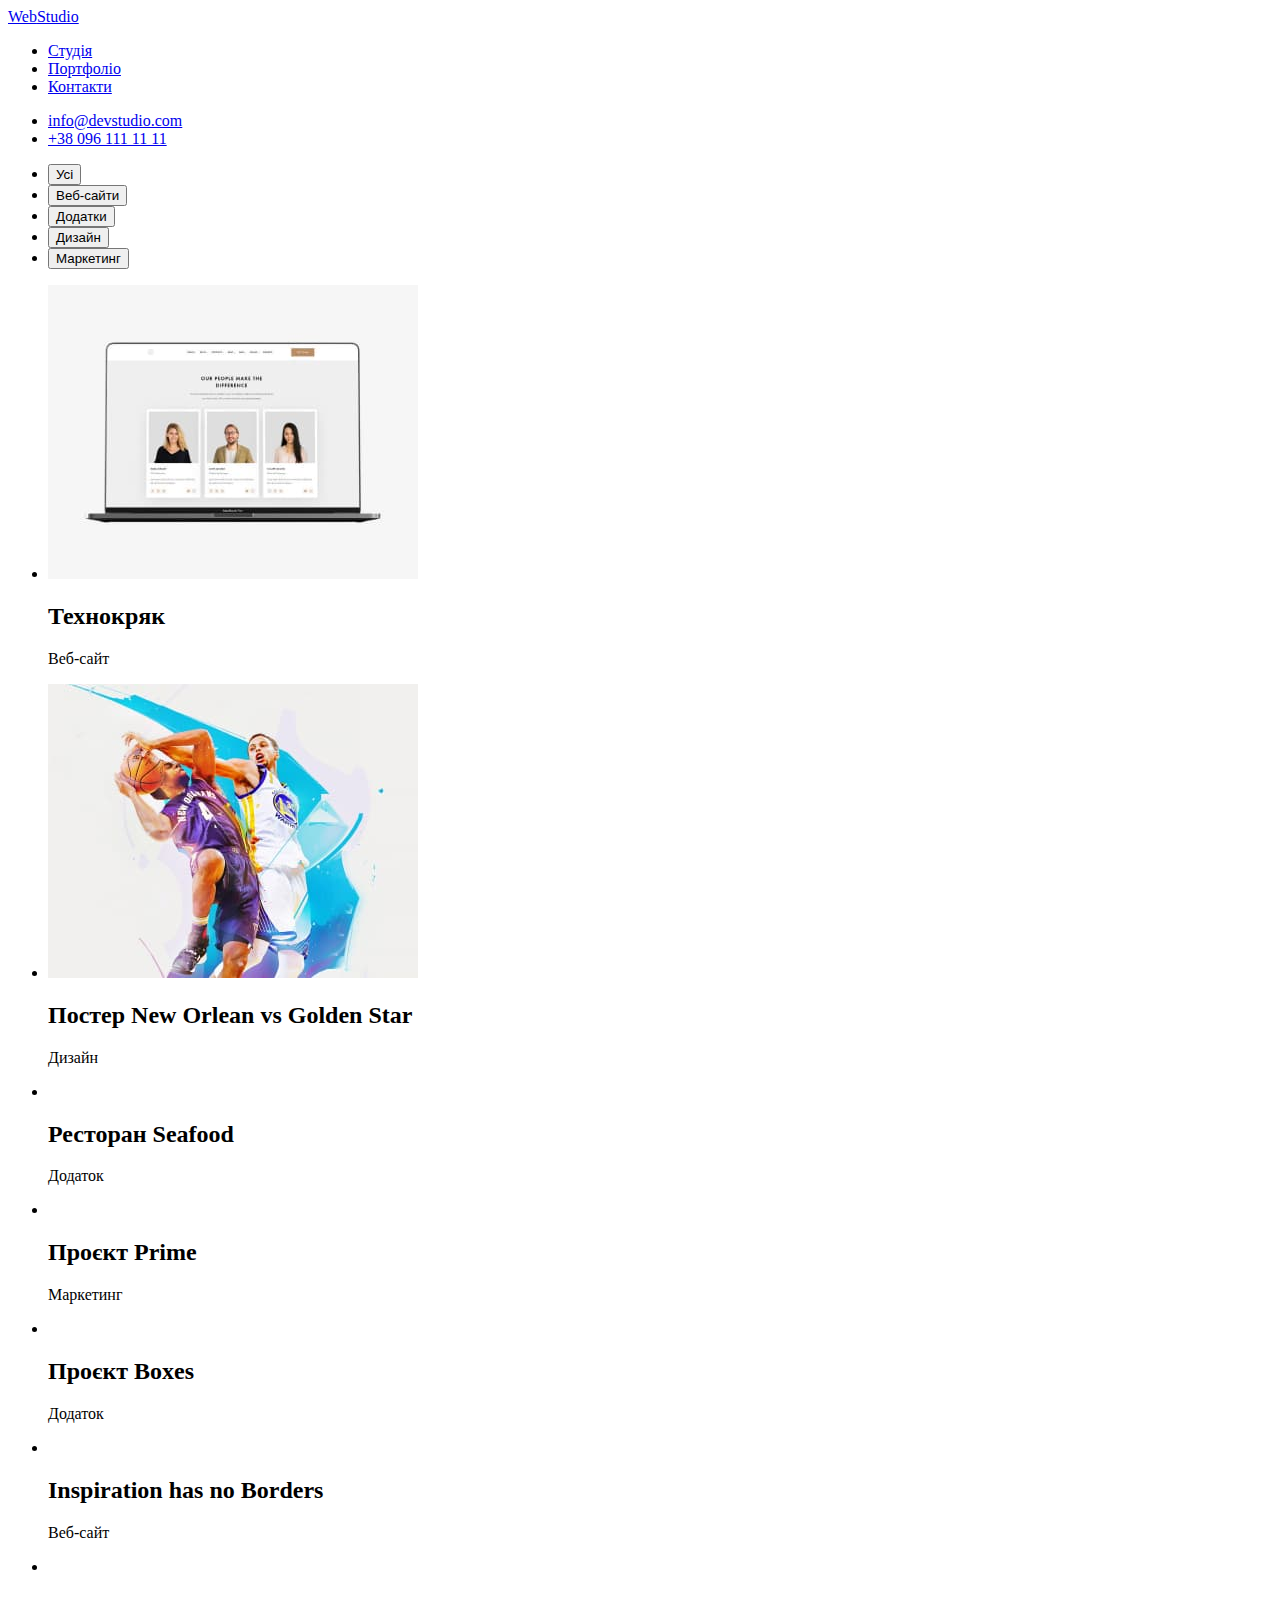
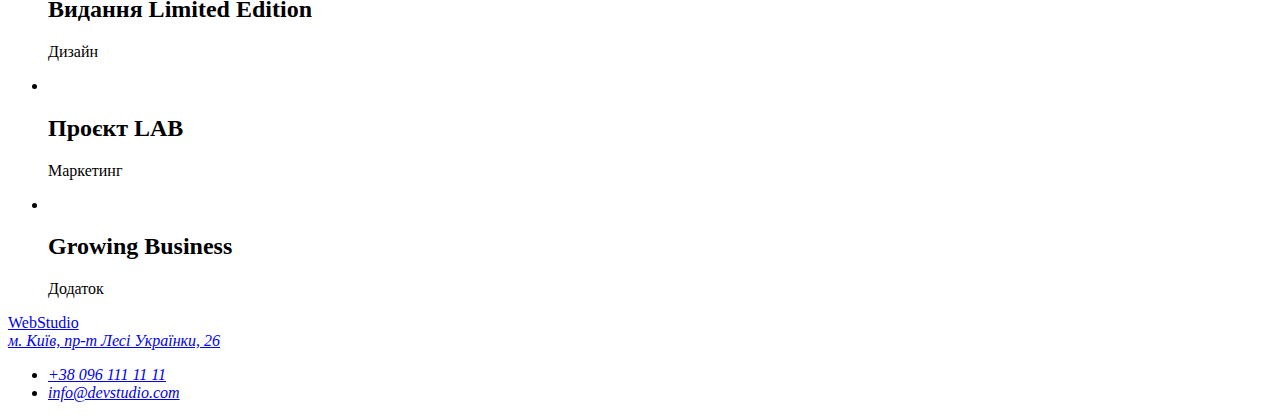
==== portfolio.html @ f055b4b4 "add existing rep" ====
<!DOCTYPE html>
<html lang="en">
<head>
    <meta charset="UTF-8">
    <meta name="viewport" content="width=device-width, initial-scale=1.0">
    <title>Document</title>
    <link rel="preconnect" href="https://fonts.googleapis.com">
<link rel="preconnect" href="https://fonts.gstatic.com" crossorigin>
<link href="https://fonts.googleapis.com/css2?family=Raleway:ital,wght@0,100..900;1,100..900&family=Roboto:ital,wght@0,100;0,300;0,400;0,500;0,700;0,900;1,100;1,300;1,400;1,500;1,700;1,900&display=swap" rel="stylesheet">
    <link rel="stylesheet" href="./css/style.css">
</head>
<body>
    <header class="header">
        <a href="./index.html" class="header-logo"
          ><span class="color-web">Web</span>Studio</a
        >
        <nav class="header-nav">
          <ul class="nav-list">
            <li class="nav-item">
              <a class="nav-link" href="./index.html">Студія</a>
            </li>
            <li class="nav-item">
              <a class="nav-link" href="./portfolio.html">Портфоліо</a>
            </li>
            <li class="nav-item"><a class="nav-link" href="#">Контакти</a></li>
          </ul>
        </nav>
        <ul class="header-list">
          <li class="header-item">
            <a class="header-link" href="mailto:info@devstudio.com"
              >info@devstudio.com</a
            >
          </li>
          <li class="header-item">
            <a class="header-link" href="tel:+380961111111">+38 096 111 11 11</a>
          </li>
        </ul>
      </header>


      <main>
         <section class="card">
            <ul class="btn-list">
                <li class="btn-item"><button class="btn-btn" type="button">Усі</button></li>
                <li class="btn-item"><button class="btn-btn" type="button">Веб-сайти</button></li>
                <li class="btn-item"><button class="btn-btn" type="button">Додатки</button></li>
                <li class="btn-item"><button class="btn-btn" type="button">Дизайн</button></li>
                <li class="btn-item"><button class="btn-btn" type="button">Маркетинг</button></li>
            </ul>

            <ul class="card-list">
                <li class="card-item">
                    <img class="card-img" src="./img/tehnokryak.jpg" alt="tehnokryak">
                    <h2 class="card-title">Технокряк</h2>
                    <p class="card-text">Веб-сайт</p>
                </li>
                <li class="card-item">
                    <img class="card-img" src="./img/neworlean.jpg" alt="neworlean">
                    <h2 class="card-title">Постер New Orlean vs Golden Star</h2>
                    <p class="card-text">Дизайн</p>
                </li>
                <li class="card-item">
                    <img class="card-img" src="" alt="">
                    <h2 class="card-title">Ресторан Seafood</h2>
                    <p class="card-text">Додаток</p>
                </li>
                <li class="card-item">
                    <img class="card-img" src="" alt="">
                    <h2 class="card-title">Проєкт Prime</h2>
                    <p class="card-text">Маркетинг</p>
                </li>
                <li class="card-item">
                    <img class="card-img" src="" alt="">
                    <h2 class="card-title">Проєкт Boxes</h2>
                    <p class="card-text">Додаток</p>
                </li>
                <li class="card-item">
                    <img class="card-img" src="" alt="">
                    <h2 class="card-title">Inspiration has no Borders</h2>
                    <p class="card-text">Веб-сайт</p>
                </li>
                <li class="card-item">
                    <img  class="card-img"src="" alt="">
                    <h2 class="card-title">Видання Limited Edition</h2>
                    <p class="card-text">Дизайн</p>
                </li>
                <li class="card-item">
                    <img class="card-img" src="" alt="">
                    <h2 class="card-title">Проєкт LAB</h2>
                    <p class="card-text">Маркетинг</p>
                </li>
                <li class="card-item">
                    <img class="card-img" src="" alt="">
                    <h2 class="card-title">Growing Business</h2>
                    <p class="card-text">Додаток</p>
                </li>
            </ul>
         </section>
      </main>

      <footer class="footer">
        <a href="./index.html" class="footer-logo"
          ><span class="footer-logo">Web</span>Studio</a
        >
        <address class="address">
          <a
            href="https://www.google.com/maps/place/%D0%B1%D1%83%D0%BB%D1%8C%D0%B2%D0%B0%D1%80+%D0%9B%D0%B5%D1%81%D1%96+%D0%A3%D0%BA%D1%80%D0%B0%D1%97%D0%BD%D0%BA%D0%B8,+26,+%D0%9A%D0%B8%D1%97%D0%B2,+02000/@50.4265807,30.5383858,17z/data=!3m1!4b1!4m6!3m5!1s0x40d4cf0e033ecbe9:0x57a4dffefec77da0!8m2!3d50.4265807!4d30.5383858!16s%2Fg%2F1tctq5jv?entry=ttu"
            class="adress-link">м. Київ, пр-т Лесі Українки, 26
          </a>
          <ul class="footer-list">
            <li class="footer-item"><a class="footer-link" href="tel:+380961111111">+38 096 111 11 11</a></li>
            <li class="footer-item">
              <a class="footer-link" href="mailto:info@devstudio.com">info@devstudio.com</a>
            </li>
          </ul>
        </address>
      </footer>
</body>
</html>
---- css/style.css ----
:root {
    --header-logo: #2196F3;
    --accent-color: #212121;
    --logo-color: #000;
    --aditional-color: #757575;
    --footer-background: #2F303A;
    --footer-number: rgba(255, 255, 255, 0.60);
    --main-background: #FFF;
    --team-background: #F5F4FA;
    --title-color: #212121;
    }
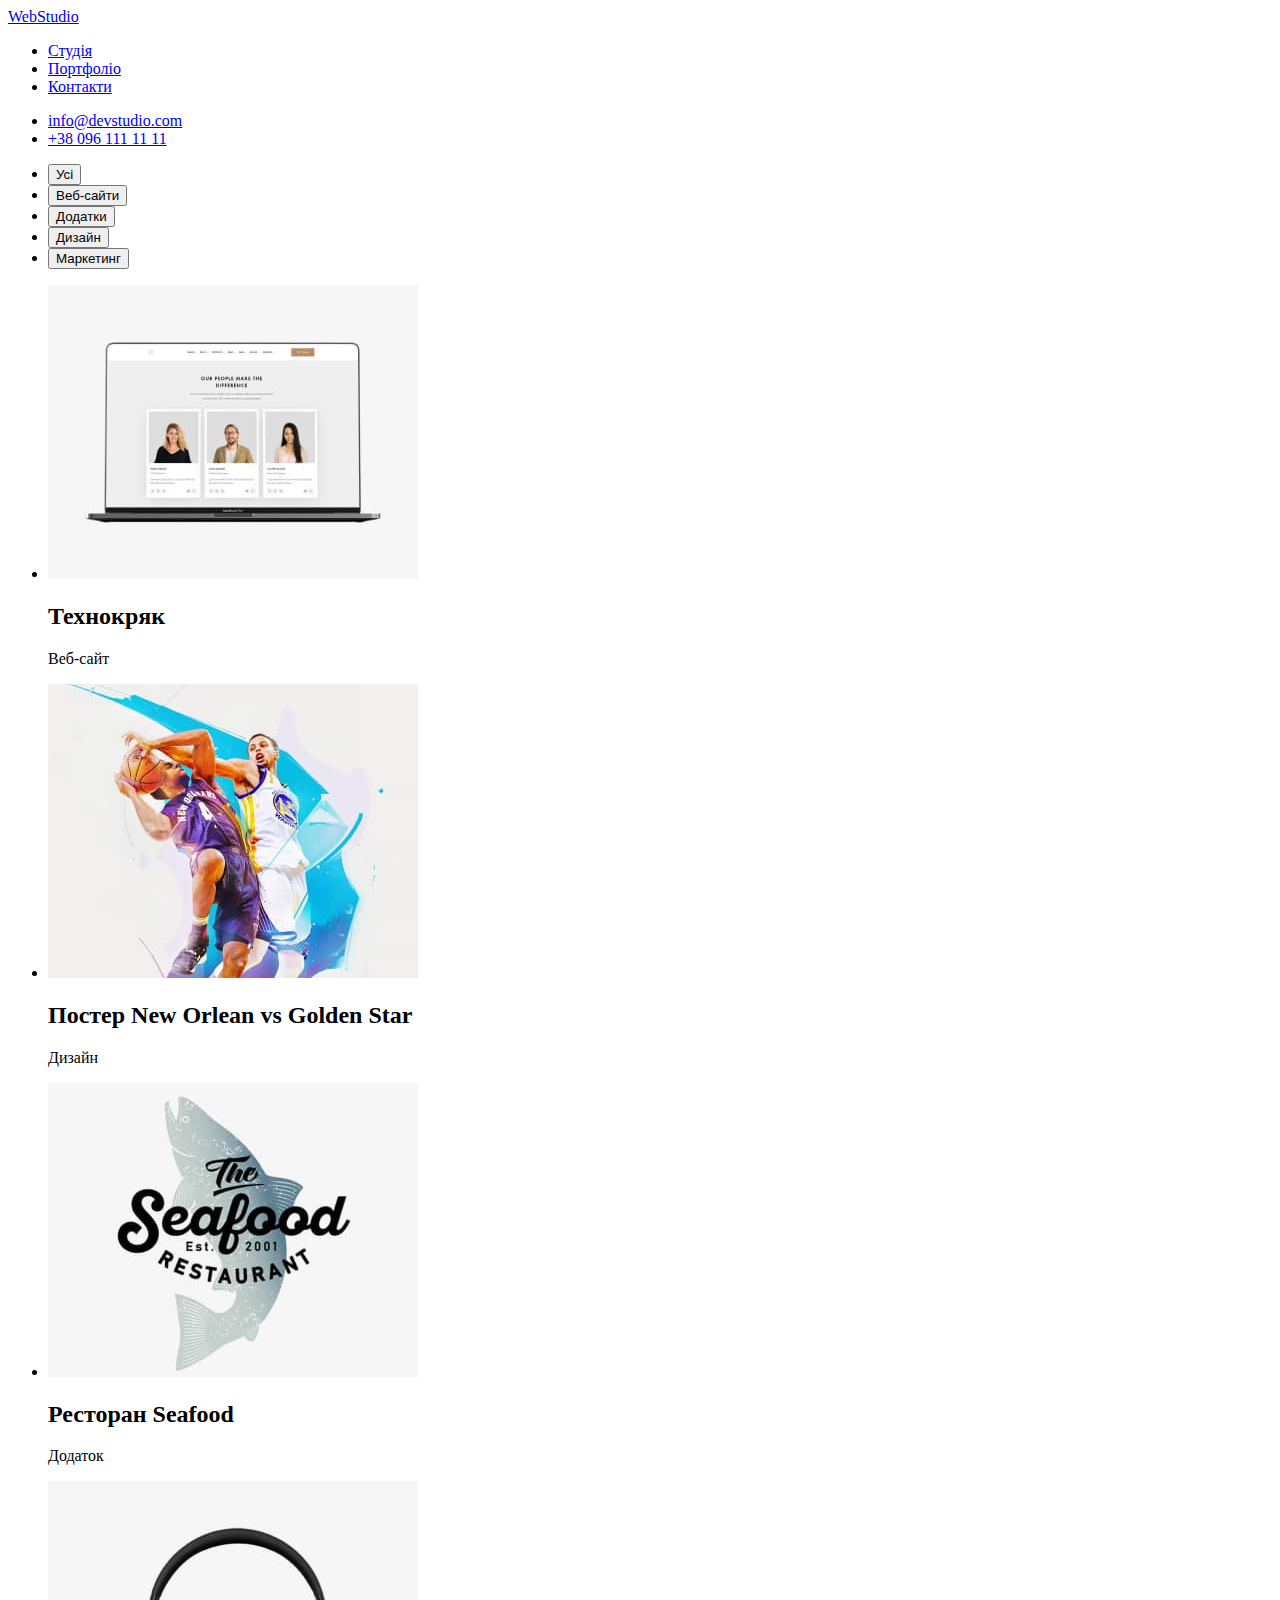
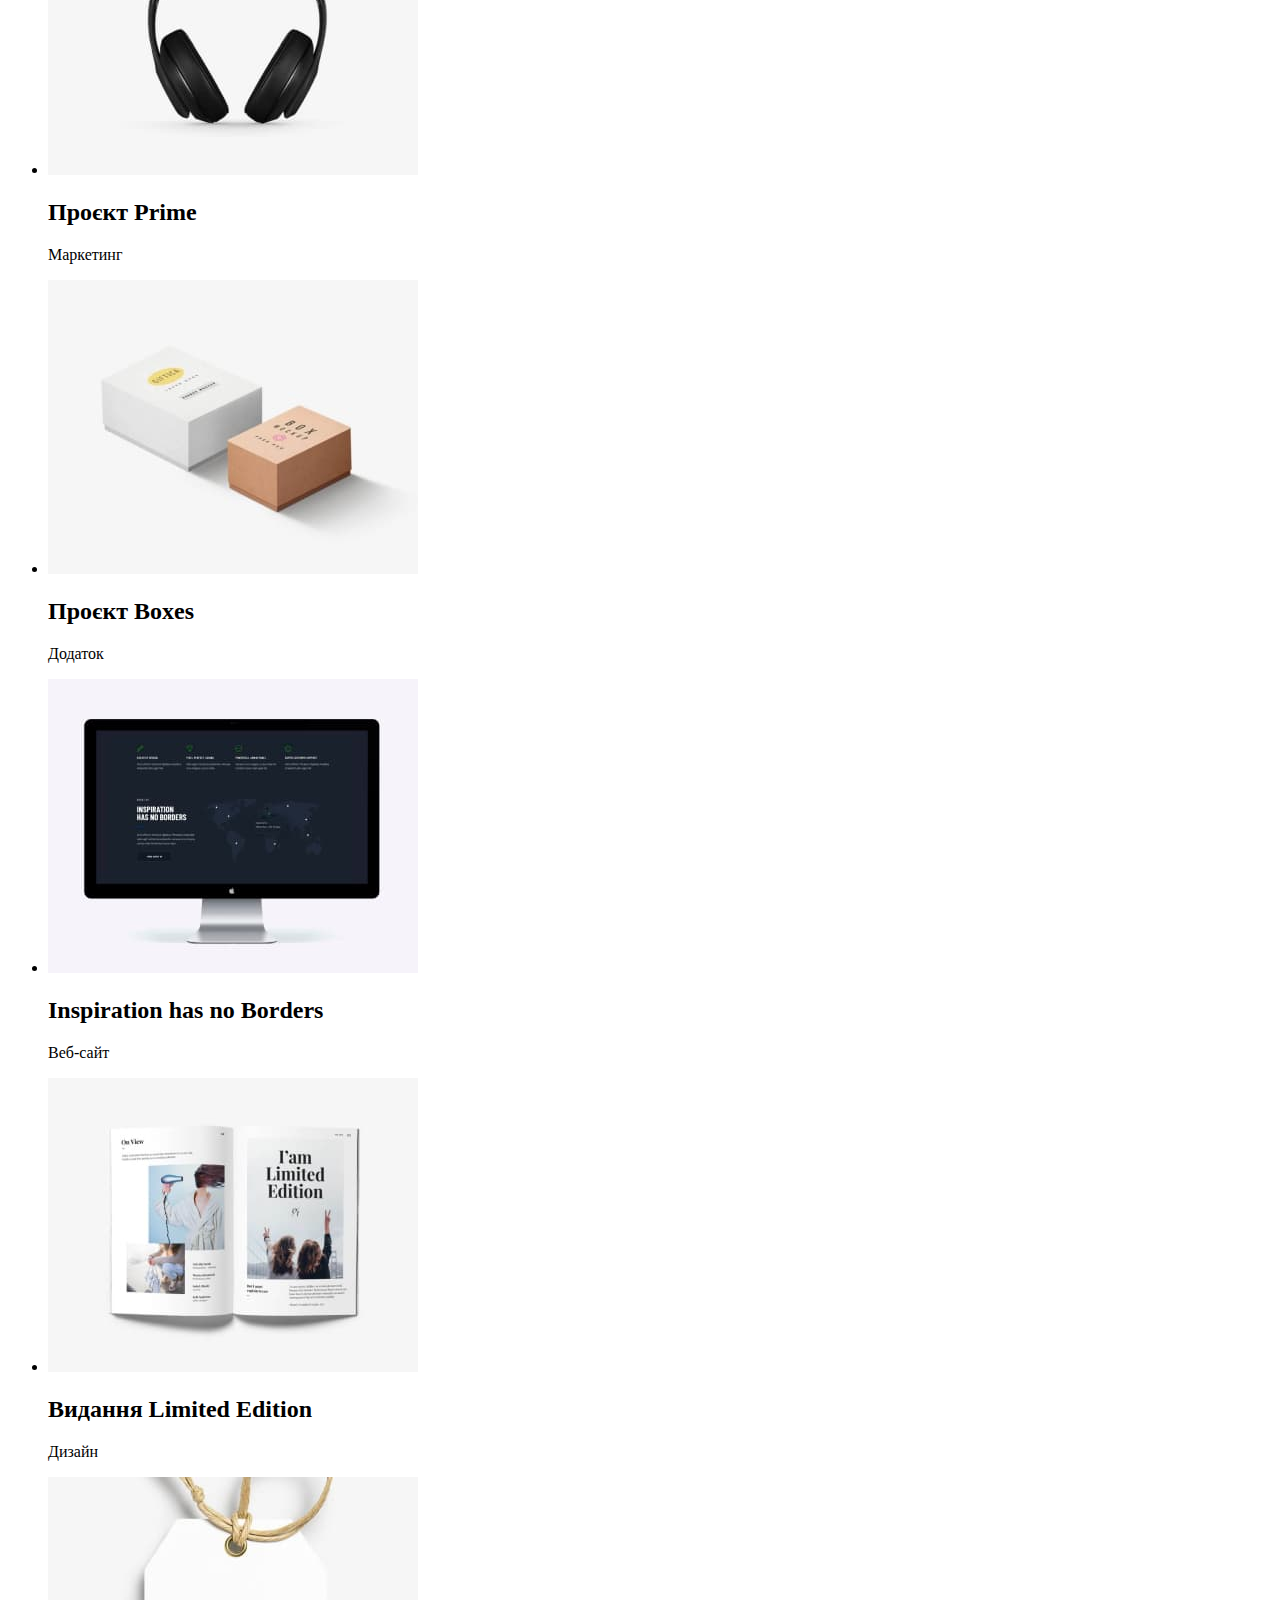
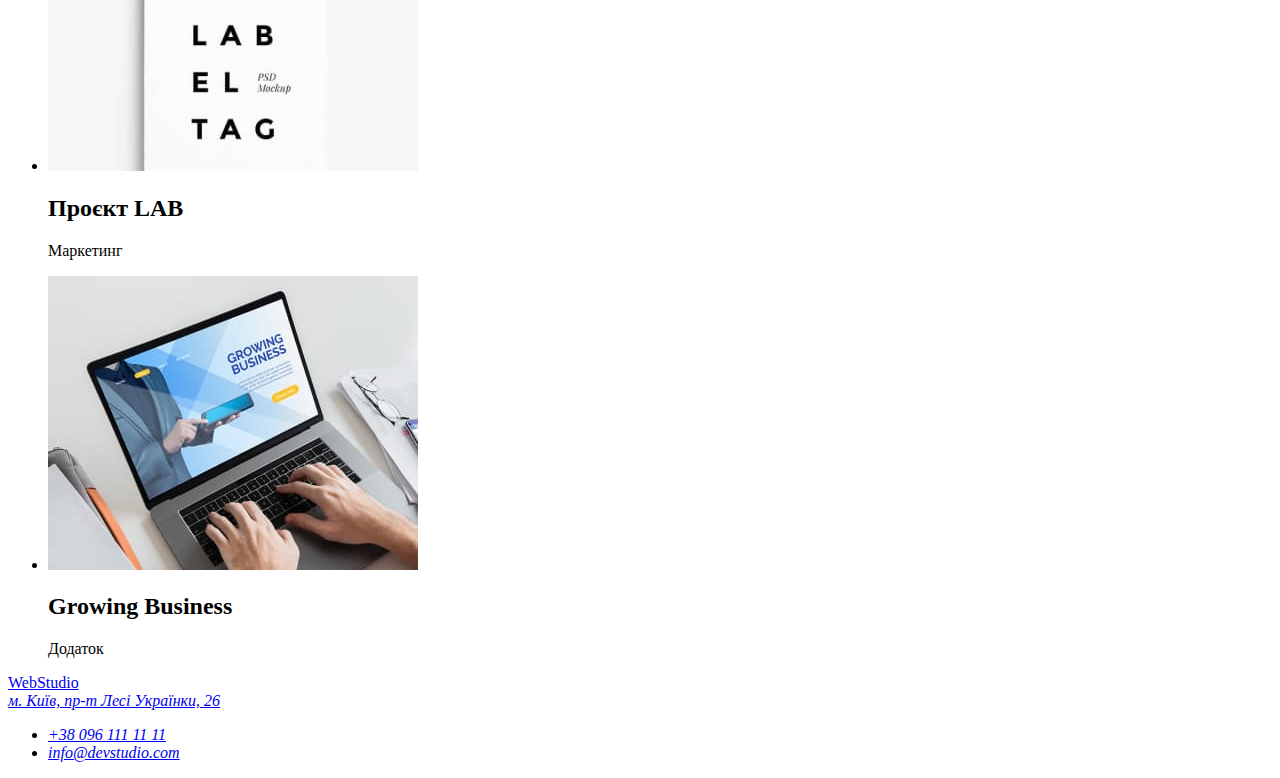
==== commit 592320bc: "add existing rep" ====
--- a/portfolio.html
+++ b/portfolio.html
@@ -60,37 +60,37 @@
                     <p class="card-text">Дизайн</p>
                 </li>
                 <li class="card-item">
-                    <img class="card-img" src="" alt="">
+                    <img class="card-img" src="./img/seafood.jpg" alt="">
                     <h2 class="card-title">Ресторан Seafood</h2>
                     <p class="card-text">Додаток</p>
                 </li>
                 <li class="card-item">
-                    <img class="card-img" src="" alt="">
+                    <img class="card-img" src="./img/prime.jpg" alt="">
                     <h2 class="card-title">Проєкт Prime</h2>
                     <p class="card-text">Маркетинг</p>
                 </li>
                 <li class="card-item">
-                    <img class="card-img" src="" alt="">
+                    <img class="card-img" src="./img/Boxes.jpg" alt="">
                     <h2 class="card-title">Проєкт Boxes</h2>
                     <p class="card-text">Додаток</p>
                 </li>
                 <li class="card-item">
-                    <img class="card-img" src="" alt="">
+                    <img class="card-img" src="./img/inspiration.jpg" alt="">
                     <h2 class="card-title">Inspiration has no Borders</h2>
                     <p class="card-text">Веб-сайт</p>
                 </li>
                 <li class="card-item">
-                    <img  class="card-img"src="" alt="">
+                    <img  class="card-img" src="./img/limitededition.jpg" alt="">
                     <h2 class="card-title">Видання Limited Edition</h2>
                     <p class="card-text">Дизайн</p>
                 </li>
                 <li class="card-item">
-                    <img class="card-img" src="" alt="">
+                    <img class="card-img" src="./img/lab.jpg" alt="">
                     <h2 class="card-title">Проєкт LAB</h2>
                     <p class="card-text">Маркетинг</p>
                 </li>
                 <li class="card-item">
-                    <img class="card-img" src="" alt="">
+                    <img class="card-img" src="./img/bussines.jpg" alt="">
                     <h2 class="card-title">Growing Business</h2>
                     <p class="card-text">Додаток</p>
                 </li>
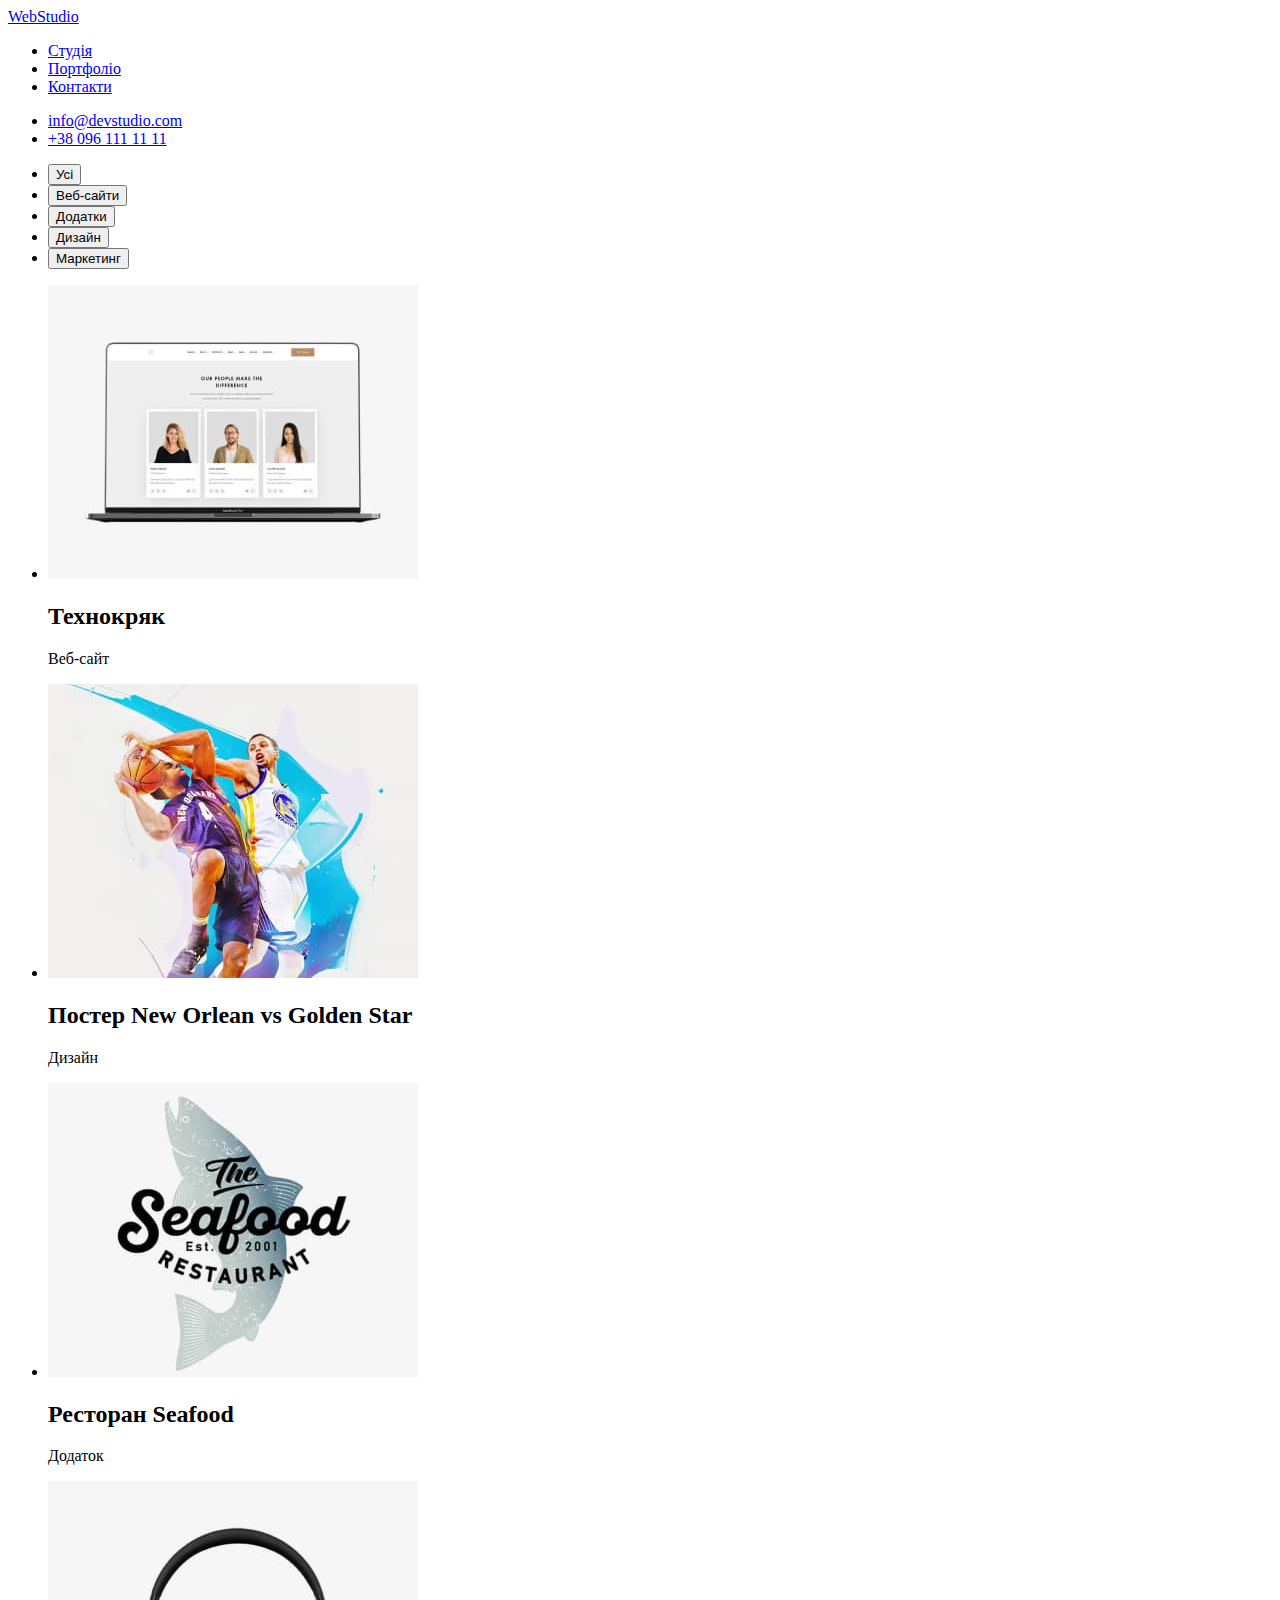
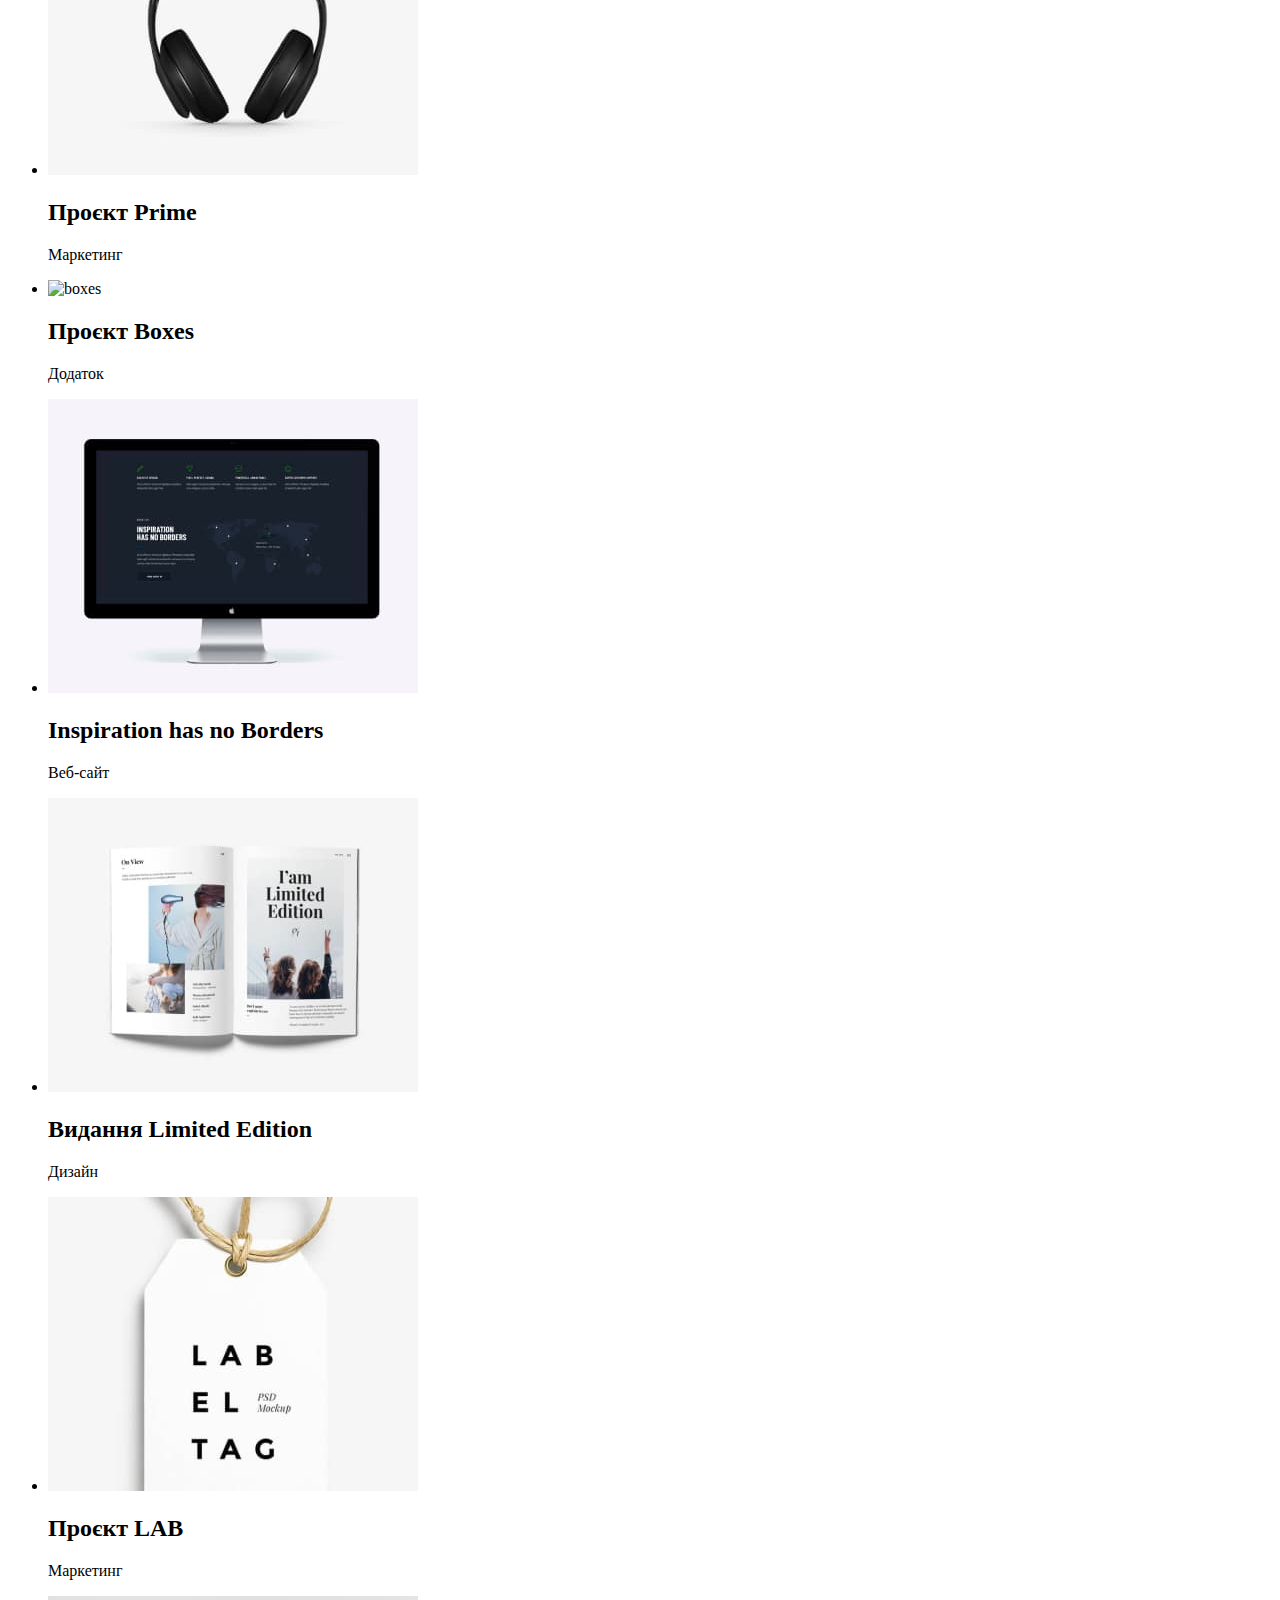
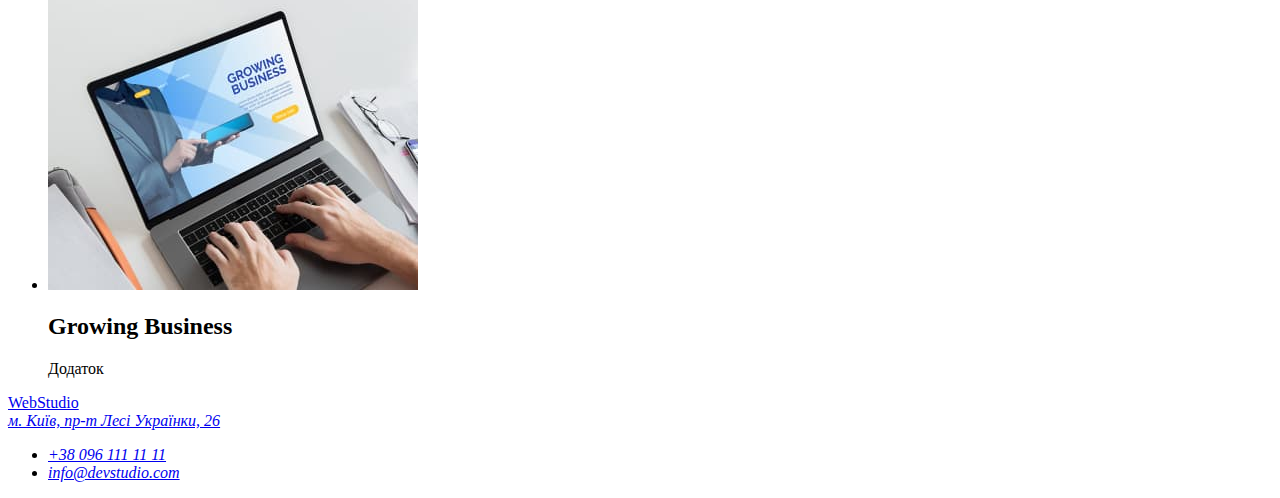
==== commit 805f48d4: "add existing repo" ====
--- a/portfolio.html
+++ b/portfolio.html
@@ -60,37 +60,37 @@
                     <p class="card-text">Дизайн</p>
                 </li>
                 <li class="card-item">
-                    <img class="card-img" src="./img/seafood.jpg" alt="">
+                    <img class="card-img" src="./img/seafood.jpg" alt="seafood">
                     <h2 class="card-title">Ресторан Seafood</h2>
                     <p class="card-text">Додаток</p>
                 </li>
                 <li class="card-item">
-                    <img class="card-img" src="./img/prime.jpg" alt="">
+                    <img class="card-img" src="./img/prime.jpg" alt="prime">
                     <h2 class="card-title">Проєкт Prime</h2>
                     <p class="card-text">Маркетинг</p>
                 </li>
                 <li class="card-item">
-                    <img class="card-img" src="./img/Boxes.jpg" alt="">
+                    <img class="card-img" src="./img/boxes.jpg" alt="boxes">
                     <h2 class="card-title">Проєкт Boxes</h2>
                     <p class="card-text">Додаток</p>
                 </li>
                 <li class="card-item">
-                    <img class="card-img" src="./img/inspiration.jpg" alt="">
+                    <img class="card-img" src="./img/inspiration.jpg" alt="inspiration">
                     <h2 class="card-title">Inspiration has no Borders</h2>
                     <p class="card-text">Веб-сайт</p>
                 </li>
                 <li class="card-item">
-                    <img  class="card-img" src="./img/limitededition.jpg" alt="">
+                    <img  class="card-img" src="./img/limitededition.jpg" alt="limitededition">
                     <h2 class="card-title">Видання Limited Edition</h2>
                     <p class="card-text">Дизайн</p>
                 </li>
                 <li class="card-item">
-                    <img class="card-img" src="./img/lab.jpg" alt="">
+                    <img class="card-img" src="./img/lab.jpg" alt="lab">
                     <h2 class="card-title">Проєкт LAB</h2>
                     <p class="card-text">Маркетинг</p>
                 </li>
                 <li class="card-item">
-                    <img class="card-img" src="./img/bussines.jpg" alt="">
+                    <img class="card-img" src="./img/bussines.jpg" alt="bussines">
                     <h2 class="card-title">Growing Business</h2>
                     <p class="card-text">Додаток</p>
                 </li>
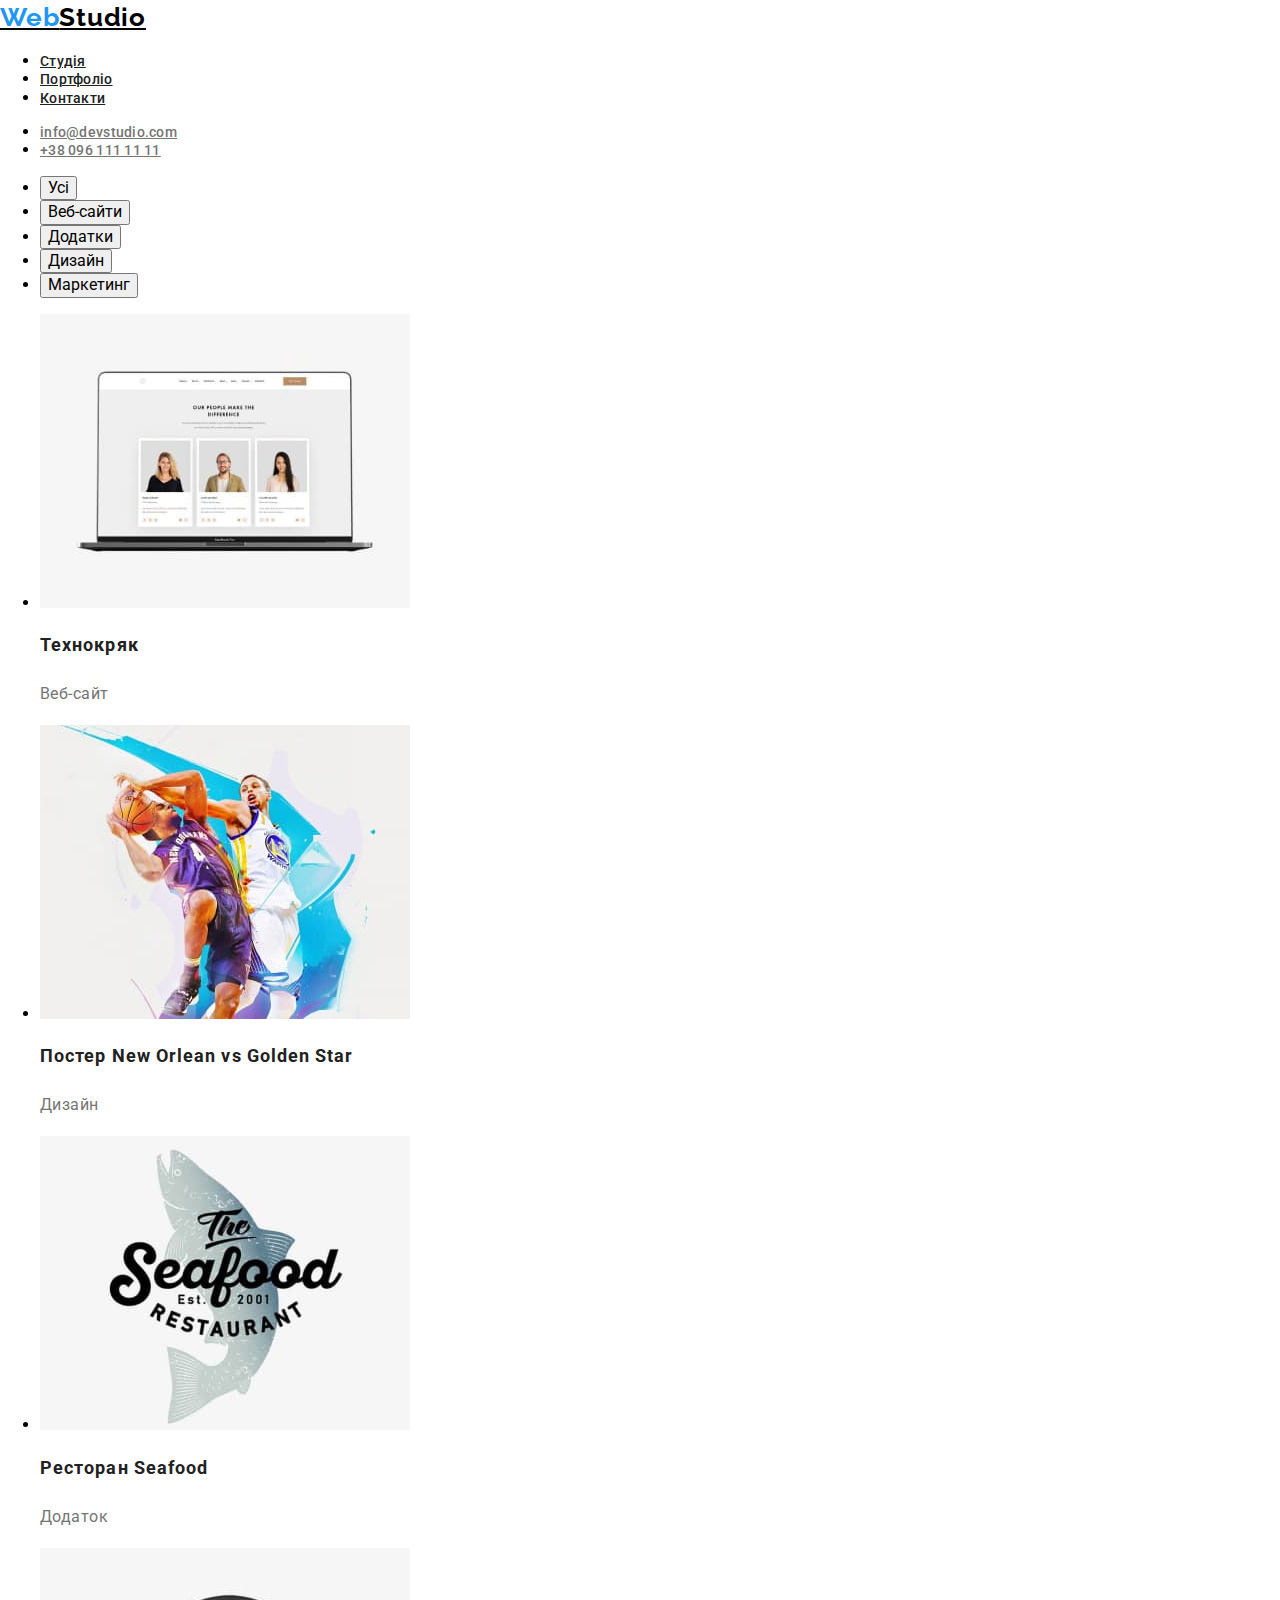
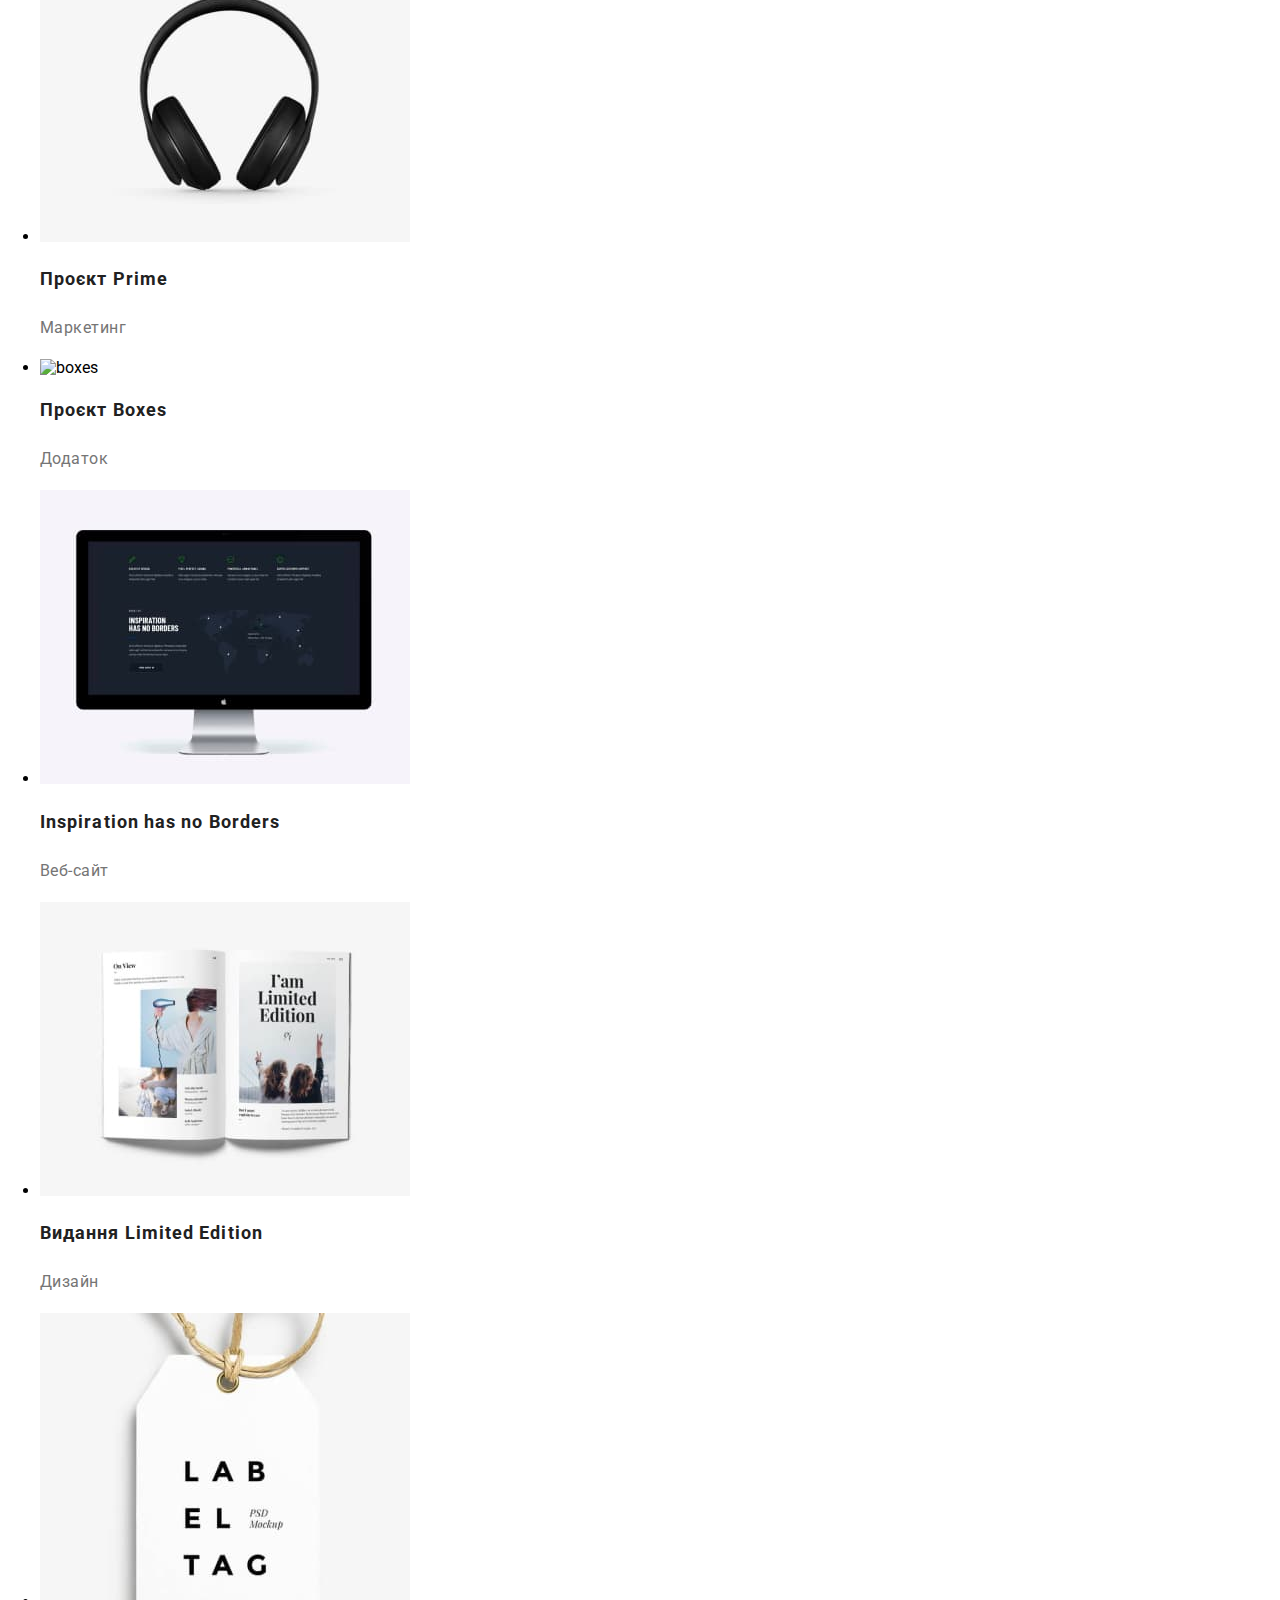
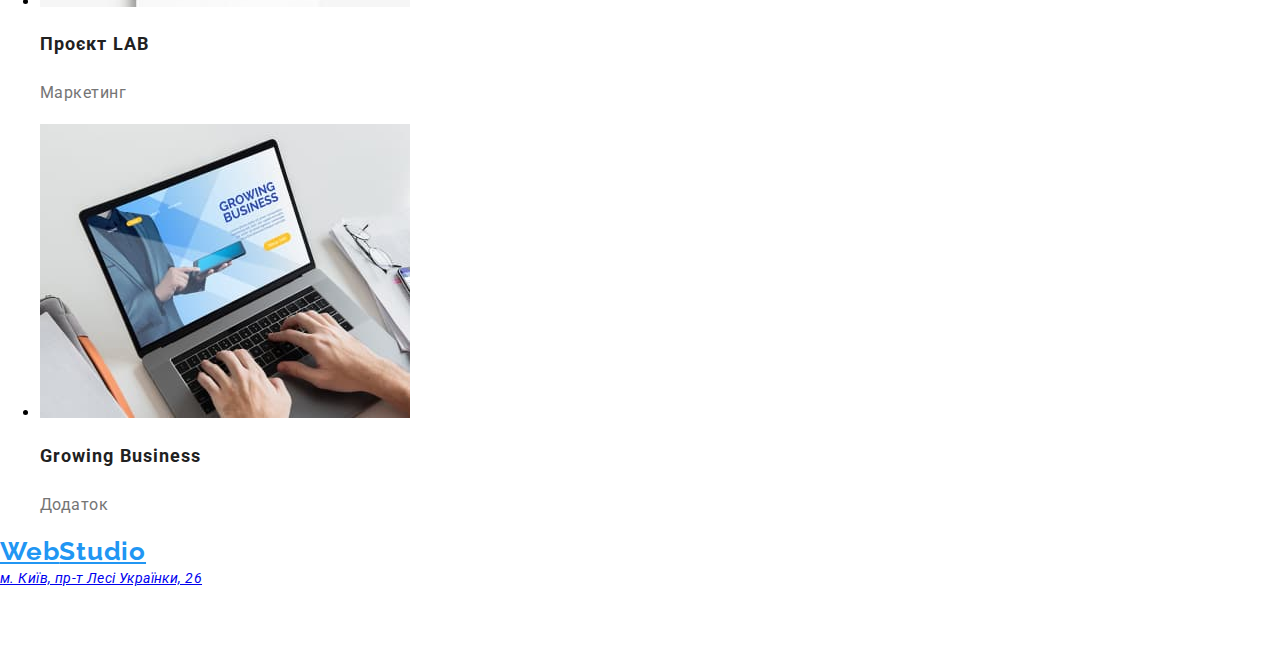
==== commit 6f5032ac: "css" ====
--- a/portfolio.html
+++ b/portfolio.html
@@ -8,6 +8,7 @@
 <link rel="preconnect" href="https://fonts.gstatic.com" crossorigin>
 <link href="https://fonts.googleapis.com/css2?family=Raleway:ital,wght@0,100..900;1,100..900&family=Roboto:ital,wght@0,100;0,300;0,400;0,500;0,700;0,900;1,100;1,300;1,400;1,500;1,700;1,900&display=swap" rel="stylesheet">
     <link rel="stylesheet" href="./css/style.css">
+    <link rel="stylesheet" href="./css/normalize.css">
 </head>
 <body>
     <header class="header">
--- a/css/style.css
+++ b/css/style.css
@@ -8,4 +8,152 @@
     --main-background: #FFF;
     --team-background: #F5F4FA;
     --title-color: #212121;
-    }+    }
+
+body{
+    font-family: "Roboto";
+}
+
+.color-web{
+color: var(--header-logo);
+font-family: Raleway;
+font-size: 26px;
+font-weight: 700;
+line-height: 1.38;
+letter-spacing: 0.78px;
+}
+.header-logo{
+color: var(--logo-color);
+font-family: Raleway;
+font-size: 26px;
+font-weight: 700;
+line-height: 1.38;
+letter-spacing: 0.78px;
+}
+.nav-link{
+color: var(--accent-color);
+font-size: 14px;
+font-weight: 500;
+line-height: 1.14;
+letter-spacing: 0.28px;
+}
+.nav-link:hover,
+.nav-link:focus{
+    color: var(--header-logo);
+}
+.header-link{
+color: var(--aditional-color);
+font-size: 14px;
+font-weight: 500;
+line-height: 1.14;
+letter-spacing: 0.28px;
+}
+.header-link:hover,
+.header-link:focus{
+    color: var(--header-logo);
+}
+.hero{
+    background-color: var(--footer-background);
+}
+.hero-title{
+color: var(--main-background);
+text-align: center;
+font-size: 44px;
+font-weight: 900;
+line-height: 1.36; /* 136.364% */
+letter-spacing: 2.64px;
+text-transform: uppercase;
+}
+.hero-button{
+color: var(--main-background);
+text-align: center;
+font-size: 16px;
+font-weight: 700;
+line-height: 1.87; /* 187.5% */
+letter-spacing: 0.96px;
+background-color: var(--header-logo);
+}
+.benefits-title{
+color: var(--accent-color);
+font-size: 14px;
+font-weight: 700;
+line-height: normal;
+letter-spacing: 0.42px;
+text-transform: uppercase;
+}
+.benefits-text{
+color: var(--aditional-color);
+font-size: 14px;
+font-weight: 400;
+line-height: 24px; /* 171.429% */
+letter-spacing: 0.42px;
+}
+.work-title{
+color: var(--accent-color);
+text-align: center;
+font-size: 36px;
+font-weight: 700;
+line-height: normal;
+letter-spacing: 1.08px;
+}
+.team-title{
+color: var(--accent-color);
+text-align: center;
+font-size: 36px;
+font-weight: 700;
+line-height: normal;
+letter-spacing: 1.08px;
+}
+.team-caption{
+color: var(--accent-color);
+text-align: center;
+font-size: 16px;
+font-weight: 500;
+line-height: normal;
+letter-spacing: 0.48px;
+}
+.team-text{
+color: var(--aditional-color);
+text-align: center;
+font-size: 16px;
+font-weight: 400;
+line-height: normal;
+letter-spacing: 0.48px;
+}
+.footer-logo{
+color: var(--header-logo);
+font-family: Raleway;
+font-size: 26px;
+font-weight: 700;
+line-height: normal;
+letter-spacing: 0.78px;
+}
+.address{
+color: var(--main-background);
+font-family: Roboto;
+font-size: 14px;
+font-weight: 400;
+line-height: 24px; /* 171.429% */
+letter-spacing: 0.42px;
+}
+.footer-link{
+color: rgba(255, 255, 255, 0.60);
+font-size: 14px;
+font-weight: 400;
+line-height: 24px; /* 171.429% */
+letter-spacing: 0.42px;
+}
+.card-title{
+color: var(--accent-color);
+font-size: 18px;
+font-weight: 700;
+line-height: 36px; /* 200% */
+letter-spacing: 1.08px;
+}
+.card-text{
+color: var(--aditional-color);
+font-size: 16px;
+font-weight: 400;
+line-height: 30px; /* 187.5% */
+letter-spacing: 0.48px;
+}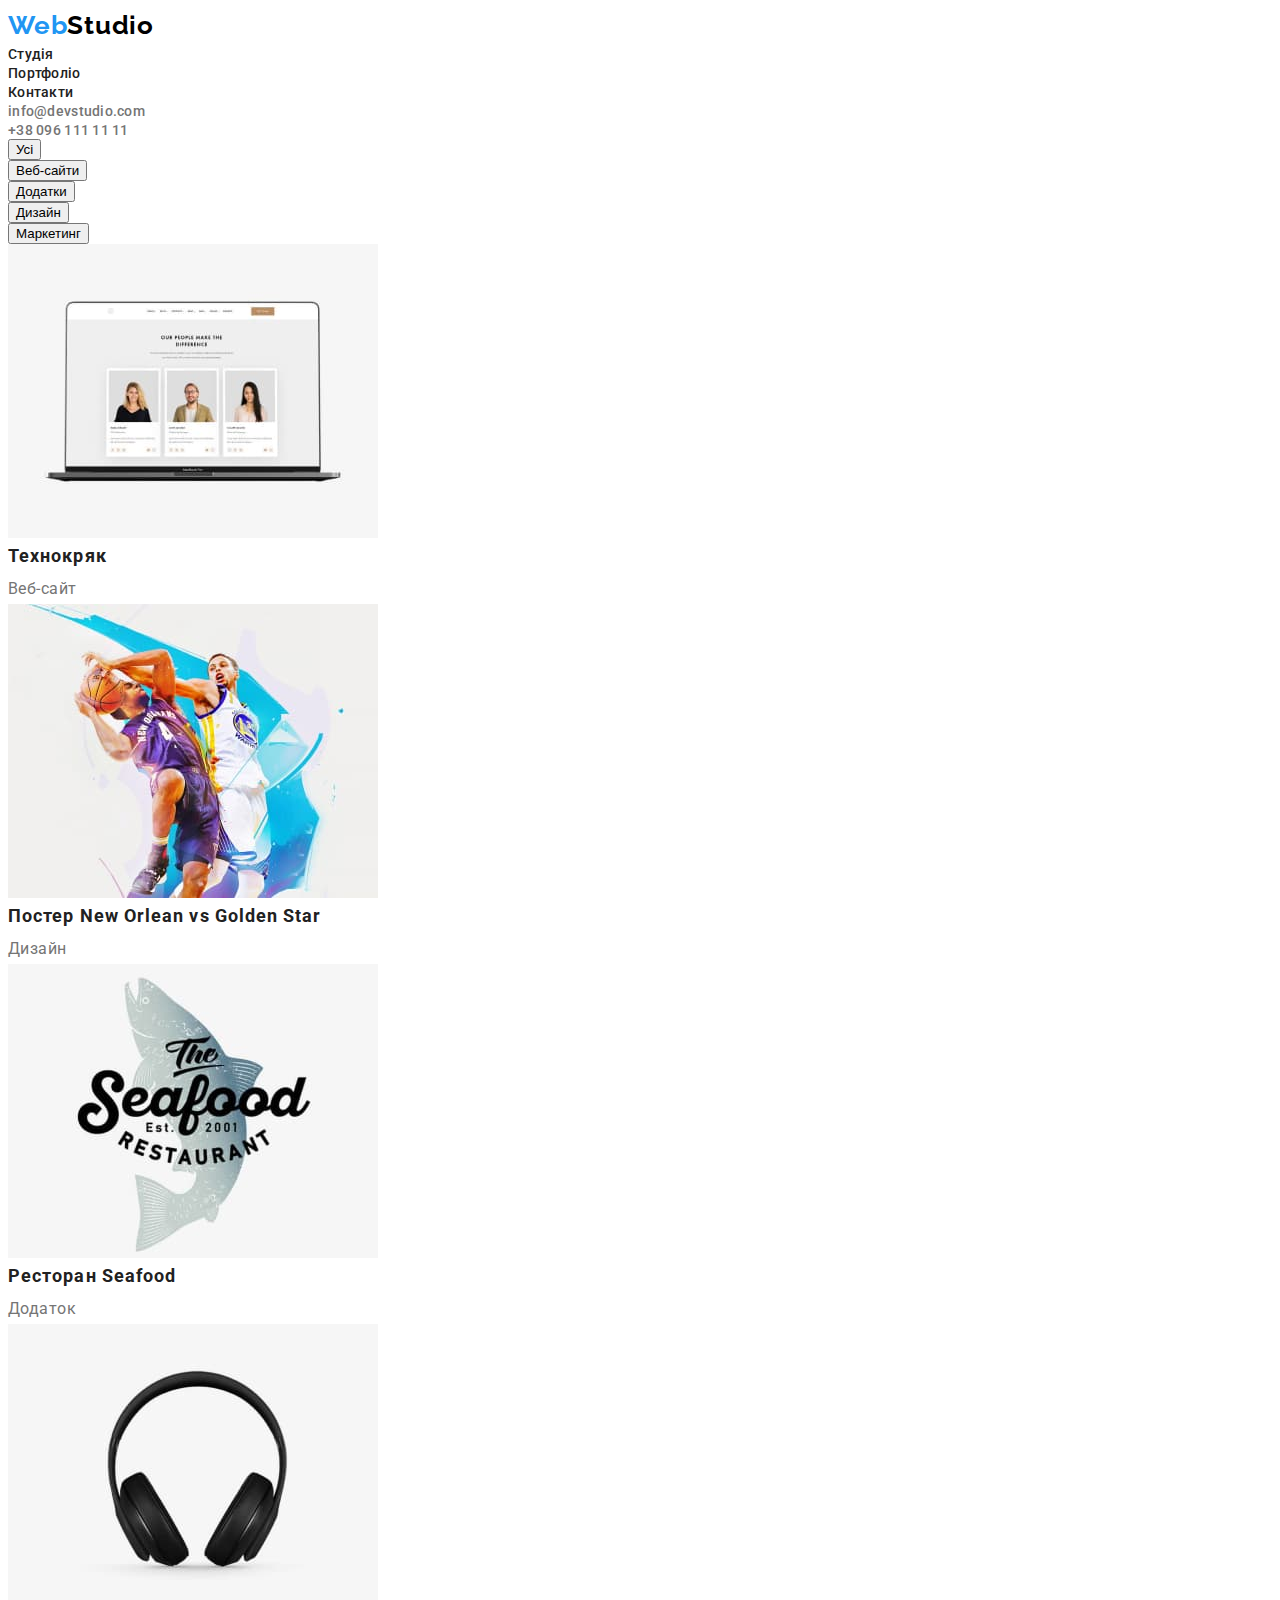
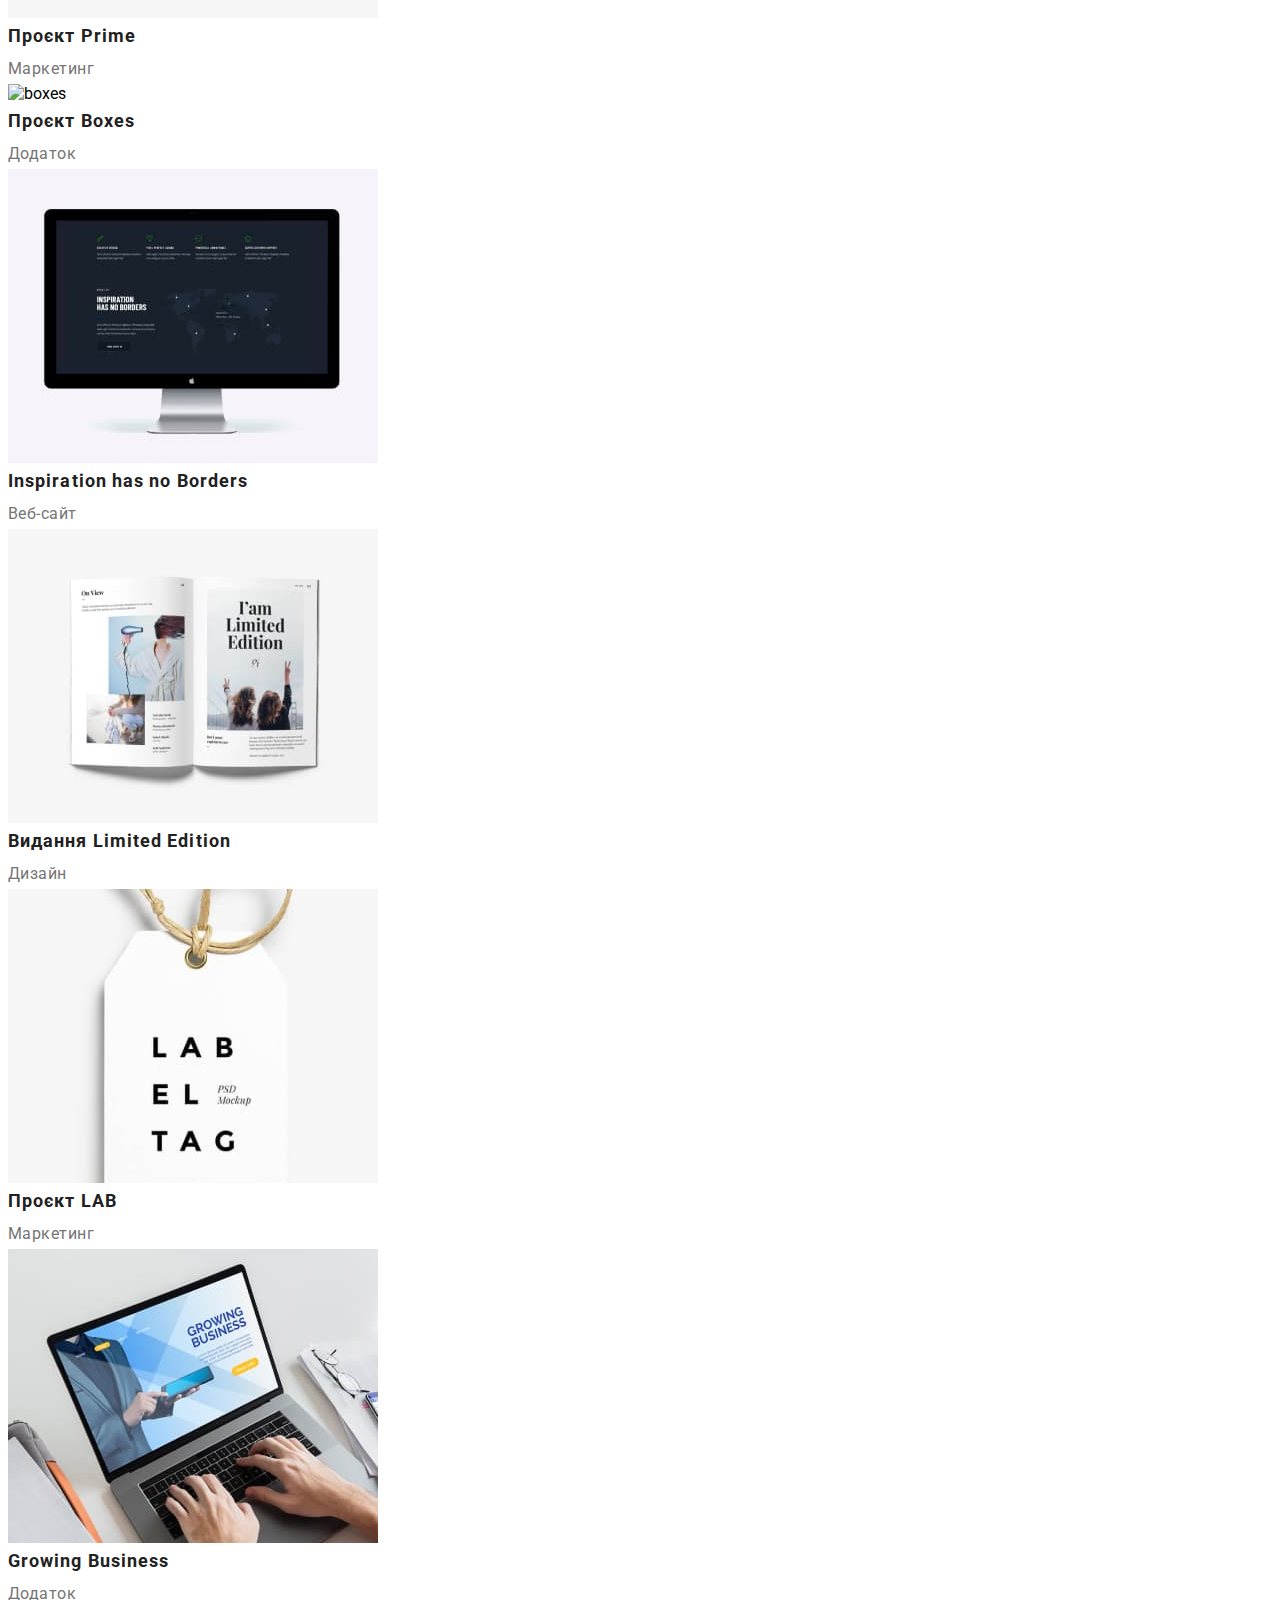
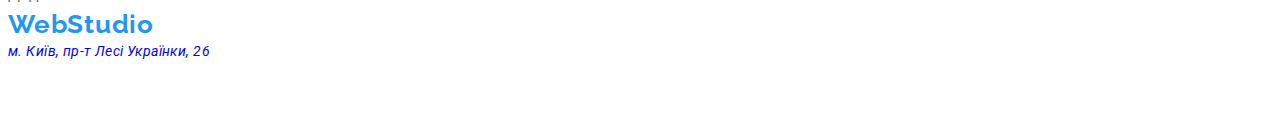
==== commit 70477ec3: "css" ====
--- a/portfolio.html
+++ b/portfolio.html
@@ -7,8 +7,9 @@
     <link rel="preconnect" href="https://fonts.googleapis.com">
 <link rel="preconnect" href="https://fonts.gstatic.com" crossorigin>
 <link href="https://fonts.googleapis.com/css2?family=Raleway:ital,wght@0,100..900;1,100..900&family=Roboto:ital,wght@0,100;0,300;0,400;0,500;0,700;0,900;1,100;1,300;1,400;1,500;1,700;1,900&display=swap" rel="stylesheet">
+<link rel="stylesheet" href="https://cdnjs.cloudflare.com/ajax/libs/normalize/8.0.1/normalize.min.css" integrity="sha512-NhSC1YmyruXifcj/KFRWoC561YpHpc5Jtzgvbuzx5VozKpWvQ+4nXhPdFgmx8xqexRcpAglTj9sIBWINXa8x5w==" crossorigin="anonymous" referrerpolicy="no-referrer" />
     <link rel="stylesheet" href="./css/style.css">
-    <link rel="stylesheet" href="./css/normalize.css">
+    <link rel="stylesheet" href="./css/reset.css">
 </head>
 <body>
     <header class="header">
--- a/css/style.css
+++ b/css/style.css
@@ -13,6 +13,9 @@
 body{
     font-family: "Roboto";
 }
+
+
+
 
 .color-web{
 color: var(--header-logo);
@@ -73,6 +76,7 @@
 letter-spacing: 0.96px;
 background-color: var(--header-logo);
 }
+
 .benefits-title{
 color: var(--accent-color);
 font-size: 14px;
@@ -96,6 +100,7 @@
 line-height: normal;
 letter-spacing: 1.08px;
 }
+
 .team-title{
 color: var(--accent-color);
 text-align: center;
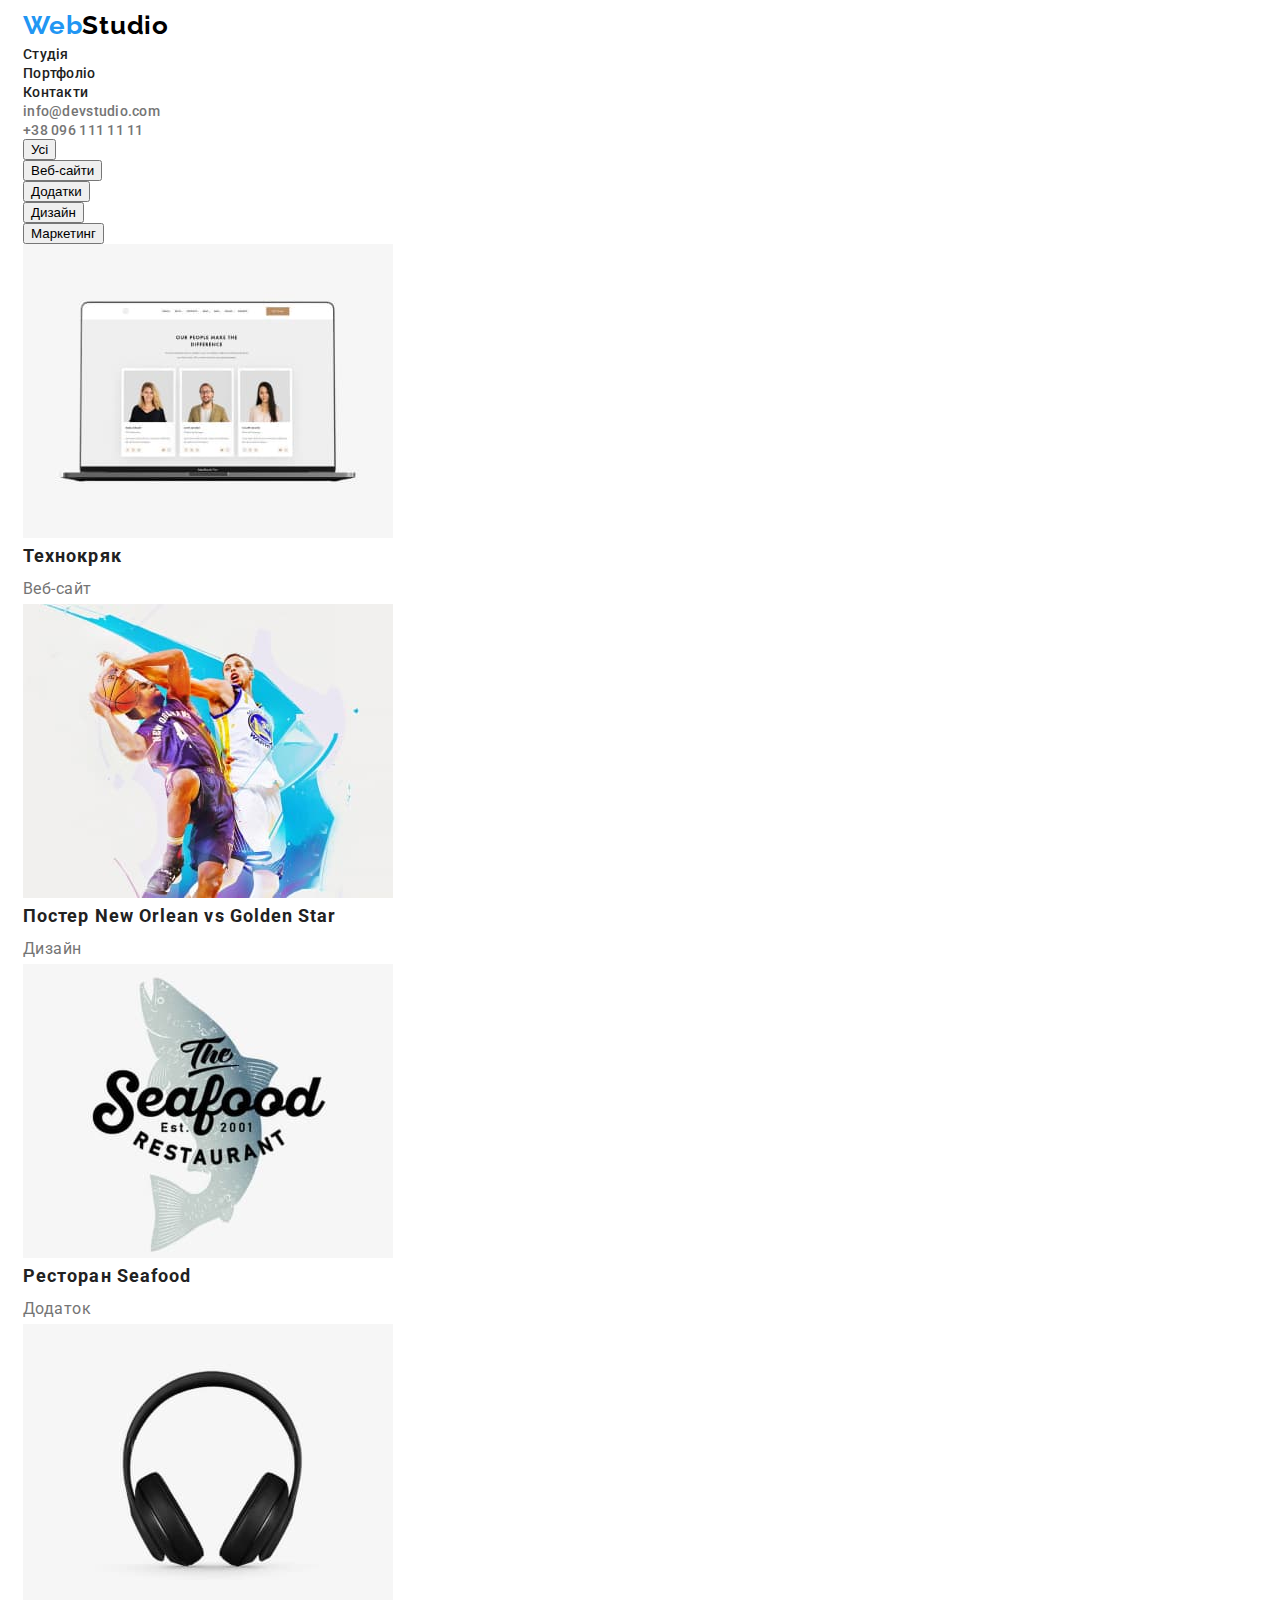
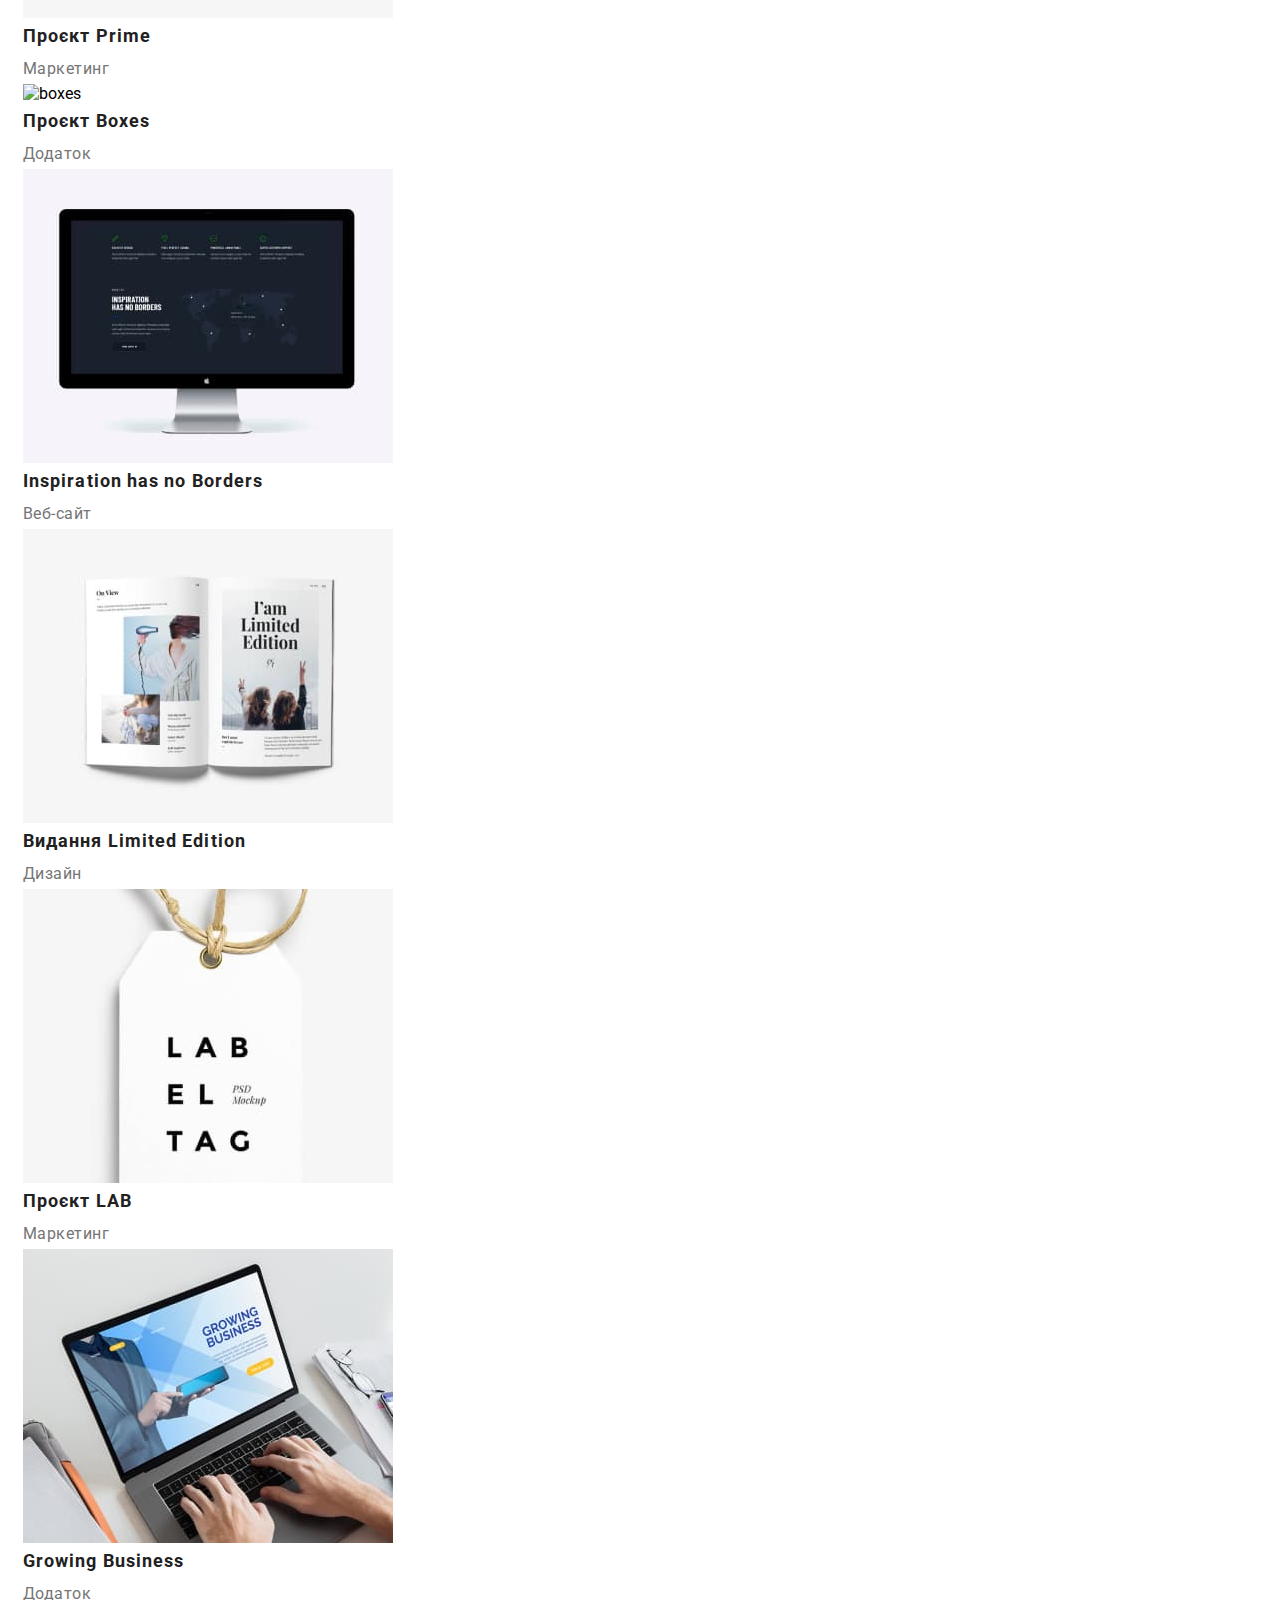
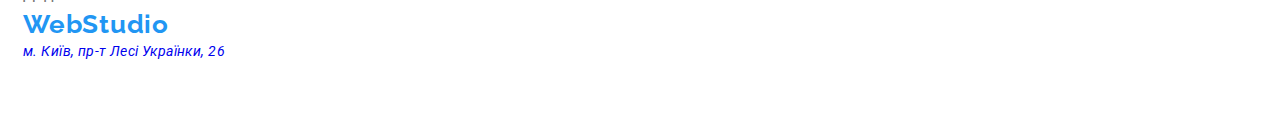
==== commit 57192ab9: "add cont" ====
--- a/portfolio.html
+++ b/portfolio.html
@@ -12,110 +12,116 @@
     <link rel="stylesheet" href="./css/reset.css">
 </head>
 <body>
+
+
+  <div class="container">
     <header class="header">
-        <a href="./index.html" class="header-logo"
-          ><span class="color-web">Web</span>Studio</a
-        >
-        <nav class="header-nav">
-          <ul class="nav-list">
-            <li class="nav-item">
-              <a class="nav-link" href="./index.html">Студія</a>
-            </li>
-            <li class="nav-item">
-              <a class="nav-link" href="./portfolio.html">Портфоліо</a>
-            </li>
-            <li class="nav-item"><a class="nav-link" href="#">Контакти</a></li>
+      <a href="./index.html" class="header-logo"
+        ><span class="color-web">Web</span>Studio</a
+      >
+      <nav class="header-nav">
+        <ul class="nav-list">
+          <li class="nav-item">
+            <a class="nav-link" href="./index.html">Студія</a>
+          </li>
+          <li class="nav-item">
+            <a class="nav-link" href="./portfolio.html">Портфоліо</a>
+          </li>
+          <li class="nav-item"><a class="nav-link" href="#">Контакти</a></li>
+        </ul>
+      </nav>
+      <ul class="header-list">
+        <li class="header-item">
+          <a class="header-link" href="mailto:info@devstudio.com"
+            >info@devstudio.com</a
+          >
+        </li>
+        <li class="header-item">
+          <a class="header-link" href="tel:+380961111111">+38 096 111 11 11</a>
+        </li>
+      </ul>
+    </header>
+
+
+    <main>
+       <section class="card">
+          <ul class="btn-list">
+              <li class="btn-item"><button class="btn-btn" type="button">Усі</button></li>
+              <li class="btn-item"><button class="btn-btn" type="button">Веб-сайти</button></li>
+              <li class="btn-item"><button class="btn-btn" type="button">Додатки</button></li>
+              <li class="btn-item"><button class="btn-btn" type="button">Дизайн</button></li>
+              <li class="btn-item"><button class="btn-btn" type="button">Маркетинг</button></li>
           </ul>
-        </nav>
-        <ul class="header-list">
-          <li class="header-item">
-            <a class="header-link" href="mailto:info@devstudio.com"
-              >info@devstudio.com</a
-            >
-          </li>
-          <li class="header-item">
-            <a class="header-link" href="tel:+380961111111">+38 096 111 11 11</a>
+
+          <ul class="card-list">
+              <li class="card-item">
+                  <img class="card-img" src="./img/tehnokryak.jpg" alt="tehnokryak">
+                  <h2 class="card-title">Технокряк</h2>
+                  <p class="card-text">Веб-сайт</p>
+              </li>
+              <li class="card-item">
+                  <img class="card-img" src="./img/neworlean.jpg" alt="neworlean">
+                  <h2 class="card-title">Постер New Orlean vs Golden Star</h2>
+                  <p class="card-text">Дизайн</p>
+              </li>
+              <li class="card-item">
+                  <img class="card-img" src="./img/seafood.jpg" alt="seafood">
+                  <h2 class="card-title">Ресторан Seafood</h2>
+                  <p class="card-text">Додаток</p>
+              </li>
+              <li class="card-item">
+                  <img class="card-img" src="./img/prime.jpg" alt="prime">
+                  <h2 class="card-title">Проєкт Prime</h2>
+                  <p class="card-text">Маркетинг</p>
+              </li>
+              <li class="card-item">
+                  <img class="card-img" src="./img/boxes.jpg" alt="boxes">
+                  <h2 class="card-title">Проєкт Boxes</h2>
+                  <p class="card-text">Додаток</p>
+              </li>
+              <li class="card-item">
+                  <img class="card-img" src="./img/inspiration.jpg" alt="inspiration">
+                  <h2 class="card-title">Inspiration has no Borders</h2>
+                  <p class="card-text">Веб-сайт</p>
+              </li>
+              <li class="card-item">
+                  <img  class="card-img" src="./img/limitededition.jpg" alt="limitededition">
+                  <h2 class="card-title">Видання Limited Edition</h2>
+                  <p class="card-text">Дизайн</p>
+              </li>
+              <li class="card-item">
+                  <img class="card-img" src="./img/lab.jpg" alt="lab">
+                  <h2 class="card-title">Проєкт LAB</h2>
+                  <p class="card-text">Маркетинг</p>
+              </li>
+              <li class="card-item">
+                  <img class="card-img" src="./img/bussines.jpg" alt="bussines">
+                  <h2 class="card-title">Growing Business</h2>
+                  <p class="card-text">Додаток</p>
+              </li>
+          </ul>
+       </section>
+    </main>
+
+    <footer class="footer">
+      <a href="./index.html" class="footer-logo"
+        ><span class="footer-logo">Web</span>Studio</a
+      >
+      <address class="address">
+        <a
+          href="https://www.google.com/maps/place/%D0%B1%D1%83%D0%BB%D1%8C%D0%B2%D0%B0%D1%80+%D0%9B%D0%B5%D1%81%D1%96+%D0%A3%D0%BA%D1%80%D0%B0%D1%97%D0%BD%D0%BA%D0%B8,+26,+%D0%9A%D0%B8%D1%97%D0%B2,+02000/@50.4265807,30.5383858,17z/data=!3m1!4b1!4m6!3m5!1s0x40d4cf0e033ecbe9:0x57a4dffefec77da0!8m2!3d50.4265807!4d30.5383858!16s%2Fg%2F1tctq5jv?entry=ttu"
+          class="adress-link">м. Київ, пр-т Лесі Українки, 26
+        </a>
+        <ul class="footer-list">
+          <li class="footer-item"><a class="footer-link" href="tel:+380961111111">+38 096 111 11 11</a></li>
+          <li class="footer-item">
+            <a class="footer-link" href="mailto:info@devstudio.com">info@devstudio.com</a>
           </li>
         </ul>
-      </header>
+      </address>
+    </footer>
+  </div>
 
-
-      <main>
-         <section class="card">
-            <ul class="btn-list">
-                <li class="btn-item"><button class="btn-btn" type="button">Усі</button></li>
-                <li class="btn-item"><button class="btn-btn" type="button">Веб-сайти</button></li>
-                <li class="btn-item"><button class="btn-btn" type="button">Додатки</button></li>
-                <li class="btn-item"><button class="btn-btn" type="button">Дизайн</button></li>
-                <li class="btn-item"><button class="btn-btn" type="button">Маркетинг</button></li>
-            </ul>
-
-            <ul class="card-list">
-                <li class="card-item">
-                    <img class="card-img" src="./img/tehnokryak.jpg" alt="tehnokryak">
-                    <h2 class="card-title">Технокряк</h2>
-                    <p class="card-text">Веб-сайт</p>
-                </li>
-                <li class="card-item">
-                    <img class="card-img" src="./img/neworlean.jpg" alt="neworlean">
-                    <h2 class="card-title">Постер New Orlean vs Golden Star</h2>
-                    <p class="card-text">Дизайн</p>
-                </li>
-                <li class="card-item">
-                    <img class="card-img" src="./img/seafood.jpg" alt="seafood">
-                    <h2 class="card-title">Ресторан Seafood</h2>
-                    <p class="card-text">Додаток</p>
-                </li>
-                <li class="card-item">
-                    <img class="card-img" src="./img/prime.jpg" alt="prime">
-                    <h2 class="card-title">Проєкт Prime</h2>
-                    <p class="card-text">Маркетинг</p>
-                </li>
-                <li class="card-item">
-                    <img class="card-img" src="./img/boxes.jpg" alt="boxes">
-                    <h2 class="card-title">Проєкт Boxes</h2>
-                    <p class="card-text">Додаток</p>
-                </li>
-                <li class="card-item">
-                    <img class="card-img" src="./img/inspiration.jpg" alt="inspiration">
-                    <h2 class="card-title">Inspiration has no Borders</h2>
-                    <p class="card-text">Веб-сайт</p>
-                </li>
-                <li class="card-item">
-                    <img  class="card-img" src="./img/limitededition.jpg" alt="limitededition">
-                    <h2 class="card-title">Видання Limited Edition</h2>
-                    <p class="card-text">Дизайн</p>
-                </li>
-                <li class="card-item">
-                    <img class="card-img" src="./img/lab.jpg" alt="lab">
-                    <h2 class="card-title">Проєкт LAB</h2>
-                    <p class="card-text">Маркетинг</p>
-                </li>
-                <li class="card-item">
-                    <img class="card-img" src="./img/bussines.jpg" alt="bussines">
-                    <h2 class="card-title">Growing Business</h2>
-                    <p class="card-text">Додаток</p>
-                </li>
-            </ul>
-         </section>
-      </main>
-
-      <footer class="footer">
-        <a href="./index.html" class="footer-logo"
-          ><span class="footer-logo">Web</span>Studio</a
-        >
-        <address class="address">
-          <a
-            href="https://www.google.com/maps/place/%D0%B1%D1%83%D0%BB%D1%8C%D0%B2%D0%B0%D1%80+%D0%9B%D0%B5%D1%81%D1%96+%D0%A3%D0%BA%D1%80%D0%B0%D1%97%D0%BD%D0%BA%D0%B8,+26,+%D0%9A%D0%B8%D1%97%D0%B2,+02000/@50.4265807,30.5383858,17z/data=!3m1!4b1!4m6!3m5!1s0x40d4cf0e033ecbe9:0x57a4dffefec77da0!8m2!3d50.4265807!4d30.5383858!16s%2Fg%2F1tctq5jv?entry=ttu"
-            class="adress-link">м. Київ, пр-т Лесі Українки, 26
-          </a>
-          <ul class="footer-list">
-            <li class="footer-item"><a class="footer-link" href="tel:+380961111111">+38 096 111 11 11</a></li>
-            <li class="footer-item">
-              <a class="footer-link" href="mailto:info@devstudio.com">info@devstudio.com</a>
-            </li>
-          </ul>
-        </address>
-      </footer>
+    
 </body>
 </html>--- a/css/style.css
+++ b/css/style.css
@@ -12,6 +12,11 @@
 
 body{
     font-family: "Roboto";
+}
+.container{
+    width: 1600px;
+    margin: 0 auto;
+    padding: 0 15px;
 }
 
 
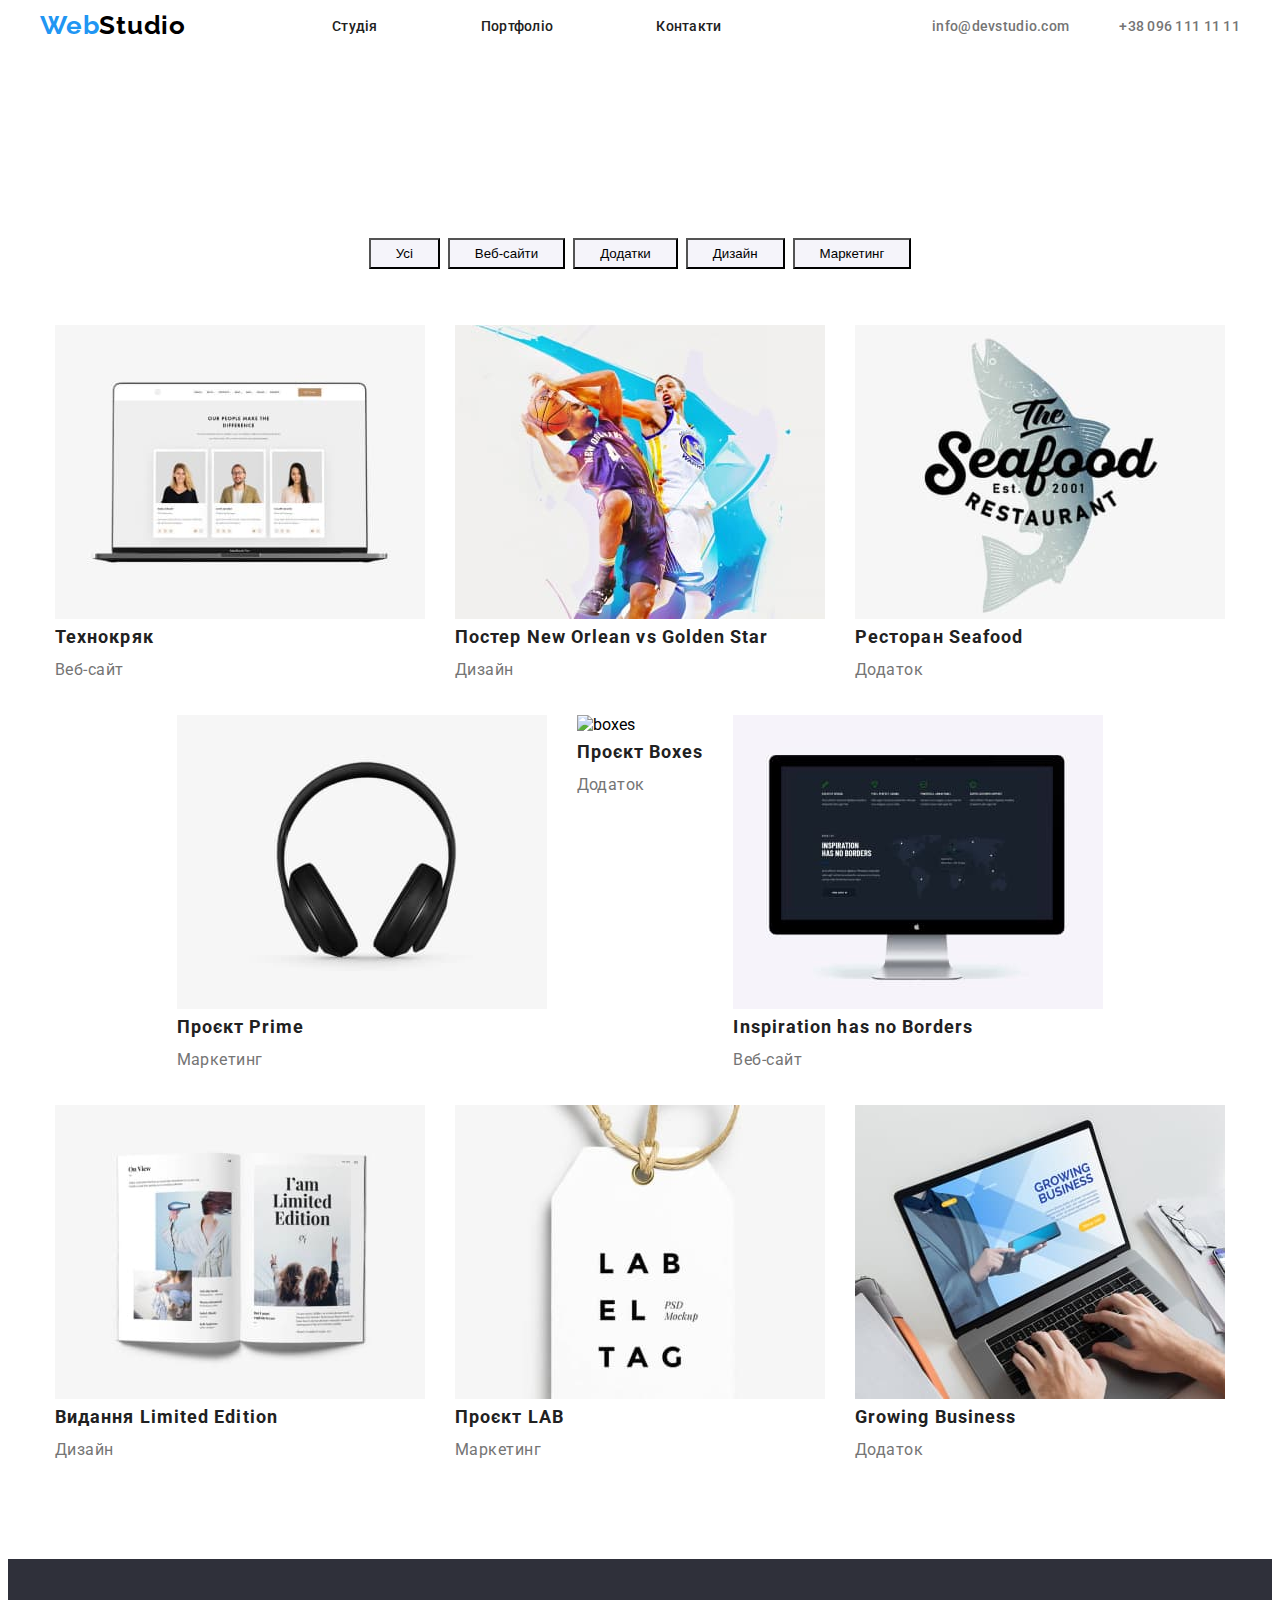
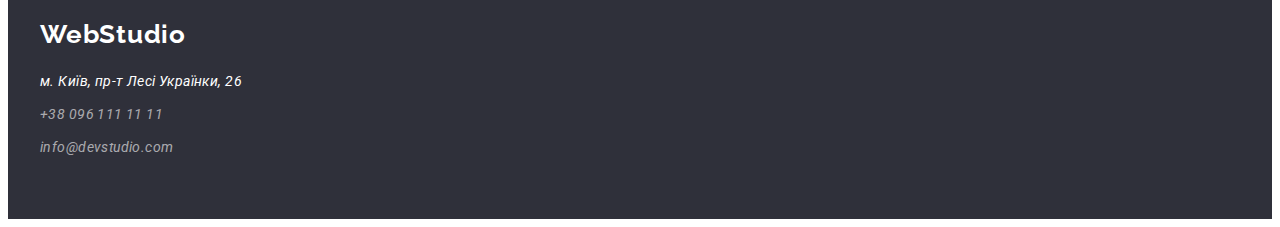
==== commit aa5aeee0: "index and css" ====
--- a/portfolio.html
+++ b/portfolio.html
@@ -13,12 +13,9 @@
 </head>
 <body>
 
-
-  <div class="container">
-    <header class="header">
-      <a href="./index.html" class="header-logo"
-        ><span class="color-web">Web</span>Studio</a
-      >
+  <header class="header">
+    <div class="container box">
+      <a href="./index.html" class="header-logo"><span class="color-web">Web</span>Studio</a>
       <nav class="header-nav">
         <ul class="nav-list">
           <li class="nav-item">
@@ -32,84 +29,84 @@
       </nav>
       <ul class="header-list">
         <li class="header-item">
-          <a class="header-link" href="mailto:info@devstudio.com"
-            >info@devstudio.com</a
-          >
+          <a class="header-link" href="mailto:info@devstudio.com">info@devstudio.com</a>
         </li>
         <li class="header-item">
           <a class="header-link" href="tel:+380961111111">+38 096 111 11 11</a>
         </li>
       </ul>
-    </header>
+  </header>
+  </div>
+  </header>
 
+  <main>
+  <div class="container">
+  
+    <section class="card">
+      <ul class="btn-list">
+        <li class="btn-item"><button class="btn-btn" type="button">Усі</button></li>
+        <li class="btn-item"><button class="btn-btn" type="button">Веб-сайти</button></li>
+        <li class="btn-item"><button class="btn-btn" type="button">Додатки</button></li>
+        <li class="btn-item"><button class="btn-btn" type="button">Дизайн</button></li>
+        <li class="btn-item"><button class="btn-btn" type="button">Маркетинг</button></li>
+    </ul>
+    
+      <ul class="card-list">
+        <li class="card-item">
+          <img class="card-img" src="./img/tehnokryak.jpg" alt="tehnokryak">
+          <h2 class="card-title">Технокряк</h2>
+          <p class="card-text">Веб-сайт</p>
+        </li>
+        <li class="card-item">
+          <img class="card-img" src="./img/neworlean.jpg" alt="neworlean">
+          <h2 class="card-title">Постер New Orlean vs Golden Star</h2>
+          <p class="card-text">Дизайн</p>
+        </li>
+        <li class="card-item">
+          <img class="card-img" src="./img/seafood.jpg" alt="seafood">
+          <h2 class="card-title">Ресторан Seafood</h2>
+          <p class="card-text">Додаток</p>
+        </li>
+        <li class="card-item">
+          <img class="card-img" src="./img/prime.jpg" alt="prime">
+          <h2 class="card-title">Проєкт Prime</h2>
+          <p class="card-text">Маркетинг</p>
+        </li>
+        <li class="card-item">
+          <img class="card-img" src="./img/boxes.jpg" alt="boxes">
+          <h2 class="card-title">Проєкт Boxes</h2>
+          <p class="card-text">Додаток</p>
+        </li>
+        <li class="card-item">
+          <img class="card-img" src="./img/inspiration.jpg" alt="inspiration">
+          <h2 class="card-title">Inspiration has no Borders</h2>
+          <p class="card-text">Веб-сайт</p>
+        </li>
+        <li class="card-item">
+          <img class="card-img" src="./img/limitededition.jpg" alt="limitededition">
+          <h2 class="card-title">Видання Limited Edition</h2>
+          <p class="card-text">Дизайн</p>
+        </li>
+        <li class="card-item">
+          <img class="card-img" src="./img/lab.jpg" alt="lab">
+          <h2 class="card-title">Проєкт LAB</h2>
+          <p class="card-text">Маркетинг</p>
+        </li>
+        <li class="card-item">
+          <img class="card-img" src="./img/bussines.jpg" alt="bussines">
+          <h2 class="card-title">Growing Business</h2>
+          <p class="card-text">Додаток</p>
+        </li>
+      </ul>
+      </section>
+  </div>
+</main>
 
-    <main>
-       <section class="card">
-          <ul class="btn-list">
-              <li class="btn-item"><button class="btn-btn" type="button">Усі</button></li>
-              <li class="btn-item"><button class="btn-btn" type="button">Веб-сайти</button></li>
-              <li class="btn-item"><button class="btn-btn" type="button">Додатки</button></li>
-              <li class="btn-item"><button class="btn-btn" type="button">Дизайн</button></li>
-              <li class="btn-item"><button class="btn-btn" type="button">Маркетинг</button></li>
-          </ul>
-
-          <ul class="card-list">
-              <li class="card-item">
-                  <img class="card-img" src="./img/tehnokryak.jpg" alt="tehnokryak">
-                  <h2 class="card-title">Технокряк</h2>
-                  <p class="card-text">Веб-сайт</p>
-              </li>
-              <li class="card-item">
-                  <img class="card-img" src="./img/neworlean.jpg" alt="neworlean">
-                  <h2 class="card-title">Постер New Orlean vs Golden Star</h2>
-                  <p class="card-text">Дизайн</p>
-              </li>
-              <li class="card-item">
-                  <img class="card-img" src="./img/seafood.jpg" alt="seafood">
-                  <h2 class="card-title">Ресторан Seafood</h2>
-                  <p class="card-text">Додаток</p>
-              </li>
-              <li class="card-item">
-                  <img class="card-img" src="./img/prime.jpg" alt="prime">
-                  <h2 class="card-title">Проєкт Prime</h2>
-                  <p class="card-text">Маркетинг</p>
-              </li>
-              <li class="card-item">
-                  <img class="card-img" src="./img/boxes.jpg" alt="boxes">
-                  <h2 class="card-title">Проєкт Boxes</h2>
-                  <p class="card-text">Додаток</p>
-              </li>
-              <li class="card-item">
-                  <img class="card-img" src="./img/inspiration.jpg" alt="inspiration">
-                  <h2 class="card-title">Inspiration has no Borders</h2>
-                  <p class="card-text">Веб-сайт</p>
-              </li>
-              <li class="card-item">
-                  <img  class="card-img" src="./img/limitededition.jpg" alt="limitededition">
-                  <h2 class="card-title">Видання Limited Edition</h2>
-                  <p class="card-text">Дизайн</p>
-              </li>
-              <li class="card-item">
-                  <img class="card-img" src="./img/lab.jpg" alt="lab">
-                  <h2 class="card-title">Проєкт LAB</h2>
-                  <p class="card-text">Маркетинг</p>
-              </li>
-              <li class="card-item">
-                  <img class="card-img" src="./img/bussines.jpg" alt="bussines">
-                  <h2 class="card-title">Growing Business</h2>
-                  <p class="card-text">Додаток</p>
-              </li>
-          </ul>
-       </section>
-    </main>
-
-    <footer class="footer">
-      <a href="./index.html" class="footer-logo"
-        ><span class="footer-logo">Web</span>Studio</a
-      >
+  <footer class="footer">
+    <div class="container">
+      <a href="./index.html" class="footer-logo"><span class="footer-logo">Web</span>Studio</a>
       <address class="address">
-        <a
-          href="https://www.google.com/maps/place/%D0%B1%D1%83%D0%BB%D1%8C%D0%B2%D0%B0%D1%80+%D0%9B%D0%B5%D1%81%D1%96+%D0%A3%D0%BA%D1%80%D0%B0%D1%97%D0%BD%D0%BA%D0%B8,+26,+%D0%9A%D0%B8%D1%97%D0%B2,+02000/@50.4265807,30.5383858,17z/data=!3m1!4b1!4m6!3m5!1s0x40d4cf0e033ecbe9:0x57a4dffefec77da0!8m2!3d50.4265807!4d30.5383858!16s%2Fg%2F1tctq5jv?entry=ttu"
+        <a href="https://www.google.com/maps/place/%D0%B1%D1%83%D0%BB%D1%8C%D0%B2%D0%B0%D1%80+%D0%9B%D0%B5%D1%81%D1%96+%D0%A3%D0%BA%D1%80%D0%B0%D1%97%D0%BD%D0%BA%D0%B8,+26,+%D0%9A%D0%B8%D1%97%D0%B2,+02000/@50.4265807,30.5383858,17z/data=!3m1!4b1!4m6!3m5!1s0x40d4cf0e033ecbe9:0x57a4dffefec77da0!8m2!3d50.4265807!4d30.5383858!16s%2Fg%2F1tctq5jv?entry=ttu"
           class="adress-link">м. Київ, пр-т Лесі Українки, 26
         </a>
         <ul class="footer-list">
@@ -119,8 +116,9 @@
           </li>
         </ul>
       </address>
-    </footer>
-  </div>
+    </div>
+  </footer>
+
 
     
 </body>
--- a/css/style.css
+++ b/css/style.css
@@ -8,162 +8,314 @@
     --main-background: #FFF;
     --team-background: #F5F4FA;
     --title-color: #212121;
-    }
-
-body{
+}
+
+body {
     font-family: "Roboto";
 }
-.container{
-    width: 1600px;
-    margin: 0 auto;
-    padding: 0 15px;
-}
-
-
-
-
-.color-web{
-color: var(--header-logo);
-font-family: Raleway;
-font-size: 26px;
-font-weight: 700;
-line-height: 1.38;
-letter-spacing: 0.78px;
-}
-.header-logo{
-color: var(--logo-color);
-font-family: Raleway;
-font-size: 26px;
-font-weight: 700;
-line-height: 1.38;
-letter-spacing: 0.78px;
-}
-.nav-link{
-color: var(--accent-color);
-font-size: 14px;
-font-weight: 500;
-line-height: 1.14;
-letter-spacing: 0.28px;
-}
+
+.header,
+.box {
+    display: flex;
+    align-items: center;
+}
+
+.container {
+    width: 1200px;
+    margin-left: auto;
+    margin-right: auto;
+    padding-left: 15px;
+    padding-right: 15px;
+}
+
+.color-web {
+    color: var(--header-logo);
+    font-family: Raleway;
+    font-size: 26px;
+    font-weight: 700;
+    line-height: 1.38;
+    letter-spacing: 0.78px;
+}
+
+.header-logo {
+    color: var(--logo-color);
+    font-family: Raleway;
+    font-size: 26px;
+    font-weight: 700;
+    line-height: 1.38;
+    letter-spacing: 0.78px;
+    display: flex;
+    margin-right: 93px;
+}
+
+.nav-list {
+    display: flex;
+    gap: 50px;
+}
+
+.header-list {
+    display: flex;
+    justify-content: end;
+    margin-left: auto;
+    gap: 50px;
+}
+
+.nav-link {
+    color: var(--accent-color);
+    font-size: 14px;
+    font-weight: 500;
+    line-height: 1.14;
+    letter-spacing: 0.28px;
+    padding-left: 53px;
+}
+
 .nav-link:hover,
-.nav-link:focus{
+.nav-link:focus {
     color: var(--header-logo);
 }
-.header-link{
-color: var(--aditional-color);
-font-size: 14px;
-font-weight: 500;
-line-height: 1.14;
-letter-spacing: 0.28px;
-}
+
+.header-link {
+    color: var(--aditional-color);
+    font-size: 14px;
+    font-weight: 500;
+    line-height: 1.14;
+    letter-spacing: 0.28px;
+}
+
 .header-link:hover,
-.header-link:focus{
+.header-link:focus {
     color: var(--header-logo);
 }
-.hero{
+
+.hero {
     background-color: var(--footer-background);
-}
-.hero-title{
-color: var(--main-background);
-text-align: center;
-font-size: 44px;
-font-weight: 900;
-line-height: 1.36; /* 136.364% */
-letter-spacing: 2.64px;
-text-transform: uppercase;
-}
-.hero-button{
-color: var(--main-background);
-text-align: center;
-font-size: 16px;
-font-weight: 700;
-line-height: 1.87; /* 187.5% */
-letter-spacing: 0.96px;
-background-color: var(--header-logo);
-}
-
-.benefits-title{
-color: var(--accent-color);
-font-size: 14px;
-font-weight: 700;
-line-height: normal;
-letter-spacing: 0.42px;
-text-transform: uppercase;
-}
-.benefits-text{
-color: var(--aditional-color);
-font-size: 14px;
-font-weight: 400;
-line-height: 24px; /* 171.429% */
-letter-spacing: 0.42px;
-}
-.work-title{
-color: var(--accent-color);
-text-align: center;
-font-size: 36px;
-font-weight: 700;
-line-height: normal;
-letter-spacing: 1.08px;
-}
-
-.team-title{
-color: var(--accent-color);
-text-align: center;
-font-size: 36px;
-font-weight: 700;
-line-height: normal;
-letter-spacing: 1.08px;
-}
-.team-caption{
-color: var(--accent-color);
-text-align: center;
-font-size: 16px;
-font-weight: 500;
-line-height: normal;
-letter-spacing: 0.48px;
-}
-.team-text{
-color: var(--aditional-color);
-text-align: center;
-font-size: 16px;
-font-weight: 400;
-line-height: normal;
-letter-spacing: 0.48px;
-}
-.footer-logo{
-color: var(--header-logo);
-font-family: Raleway;
-font-size: 26px;
-font-weight: 700;
-line-height: normal;
-letter-spacing: 0.78px;
-}
-.address{
-color: var(--main-background);
-font-family: Roboto;
-font-size: 14px;
-font-weight: 400;
-line-height: 24px; /* 171.429% */
-letter-spacing: 0.42px;
-}
-.footer-link{
-color: rgba(255, 255, 255, 0.60);
-font-size: 14px;
-font-weight: 400;
-line-height: 24px; /* 171.429% */
-letter-spacing: 0.42px;
-}
-.card-title{
-color: var(--accent-color);
-font-size: 18px;
-font-weight: 700;
-line-height: 36px; /* 200% */
-letter-spacing: 1.08px;
-}
-.card-text{
-color: var(--aditional-color);
-font-size: 16px;
-font-weight: 400;
-line-height: 30px; /* 187.5% */
-letter-spacing: 0.48px;
+    padding-top: 200px;
+    padding-bottom: 200px;
+    display: flex;
+    text-align: center;
+
+}
+
+.hero-title {
+    color: var(--main-background);
+    text-align: center;
+    font-size: 44px;
+    font-weight: 900;
+    line-height: 1.36;
+    /* 136.364% */
+    letter-spacing: 2.64px;
+    text-transform: uppercase;
+
+}
+
+.hero-button {
+    color: var(--main-background);
+    font-size: 16px;
+    font-weight: 700;
+    line-height: 1.87;
+    /* 187.5% */
+    letter-spacing: 0.96px;
+    background-color: var(--header-logo);
+    margin-top: 45px;
+    padding: 10px 32px;
+    border-radius: 4px;
+}
+
+.benefits {
+    margin-top: 94px;
+
+}
+
+.benefits-list {
+    display: flex;
+    justify-content: center;
+    gap: 30px;
+}
+
+.benefits-title {
+    color: var(--accent-color);
+    font-size: 14px;
+    font-weight: 700;
+    line-height: normal;
+    letter-spacing: 0.42px;
+    text-transform: uppercase;
+}
+
+.benefits-text {
+    color: var(--aditional-color);
+    font-size: 14px;
+    font-weight: 400;
+    line-height: 24px;
+    /* 171.429% */
+    letter-spacing: 0.42px;
+}
+
+.work {
+    margin-top: 94px;
+    margin-bottom: 94px;
+}
+
+.work-list {
+    margin-top: 59px;
+    display: flex;
+    justify-content: center;
+    gap: 30px;
+}
+
+.work-title {
+    color: var(--accent-color);
+    text-align: center;
+    font-size: 36px;
+    font-weight: 700;
+    line-height: normal;
+    letter-spacing: 1.08px;
+}
+
+.team {
+    padding-top: 94px;
+    padding-bottom: 94px;
+}
+
+.team-list {
+    margin-top: 92px;
+    margin-bottom: 94px;
+    display: flex;
+    justify-content: center;
+    gap: 30px;
+
+}
+
+.team-title {
+    color: var(--accent-color);
+    text-align: center;
+    font-size: 36px;
+    font-weight: 700;
+    line-height: normal;
+    letter-spacing: 1.08px;
+    margin-bottom: 50px;
+}
+
+.team-caption {
+    color: var(--accent-color);
+    text-align: center;
+    font-size: 16px;
+    font-weight: 500;
+    line-height: normal;
+    letter-spacing: 0.48px;
+}
+
+.team-text {
+    color: var(--aditional-color);
+    text-align: center;
+    font-size: 16px;
+    font-weight: 400;
+    line-height: normal;
+    letter-spacing: 0.48px;
+}
+
+.footer {
+    padding-top: 60px;
+    padding-bottom: 60px;
+    background-color: var(--footer-background);
+}
+
+.footer-logo {
+    color: var(--main-background);
+    font-family: "Raleway", sans-serif;
+    font-size: 26px;
+    font-weight: 700;
+    line-height: normal;
+    letter-spacing: 0.78px;
+}
+
+.logo-color {
+    color: var(--header-logo);
+    font-family: "Raleway", sans-serif;
+    font-size: 26px;
+    font-weight: 700;
+    line-height: normal;
+    letter-spacing: 0.78px;
+}
+
+.address {
+    color: var(--main-background);
+    font-size: 14px;
+    font-weight: 400;
+    line-height: 24px;
+    /* 171.429% */
+    letter-spacing: 0.42px;
+    margin-top: 20px;
+
+
+}
+
+.footer-item {
+    margin-bottom: 9px;
+}
+
+.footer-item:last-child {
+    margin-bottom: 0px;
+}
+
+.footer-list {
+    margin-top: 9px;
+}
+
+.adress-link {
+    margin-bottom: 9px;
+}
+
+.footer-link {
+    color: rgba(255, 255, 255, 0.60);
+    font-size: 14px;
+    font-weight: 400;
+    line-height: 24px;
+    /* 171.429% */
+    letter-spacing: 0.42px;
+}
+
+.card {
+    padding-top: 94px;
+    padding-bottom: 94px;
+}
+
+.card-title {
+    color: var(--accent-color);
+    font-size: 18px;
+    font-weight: 700;
+    line-height: 36px;
+    /* 200% */
+    letter-spacing: 1.08px;
+}
+.card-list{
+    display: flex;
+    flex-wrap: wrap;
+    justify-content: center;
+    gap: 30px;
+
+}
+.card-text {
+    color: var(--aditional-color);
+    font-size: 16px;
+    font-weight: 400;
+    line-height: 30px;
+    /* 187.5% */
+    letter-spacing: 0.48px;
+}
+.btn-list{
+    display: flex;
+    justify-content: center;
+    gap: 8px;
+    border-radius: 4px;
+    padding-top: 100px;
+    padding-bottom: 56px
+}
+.btn-btn{
+    padding: 6px 25px;
+    background-color: var(--team-background);
+
+}
+.btn-btn:hover{
+    background-color: var(--header-logo);
+    color: white;
 }